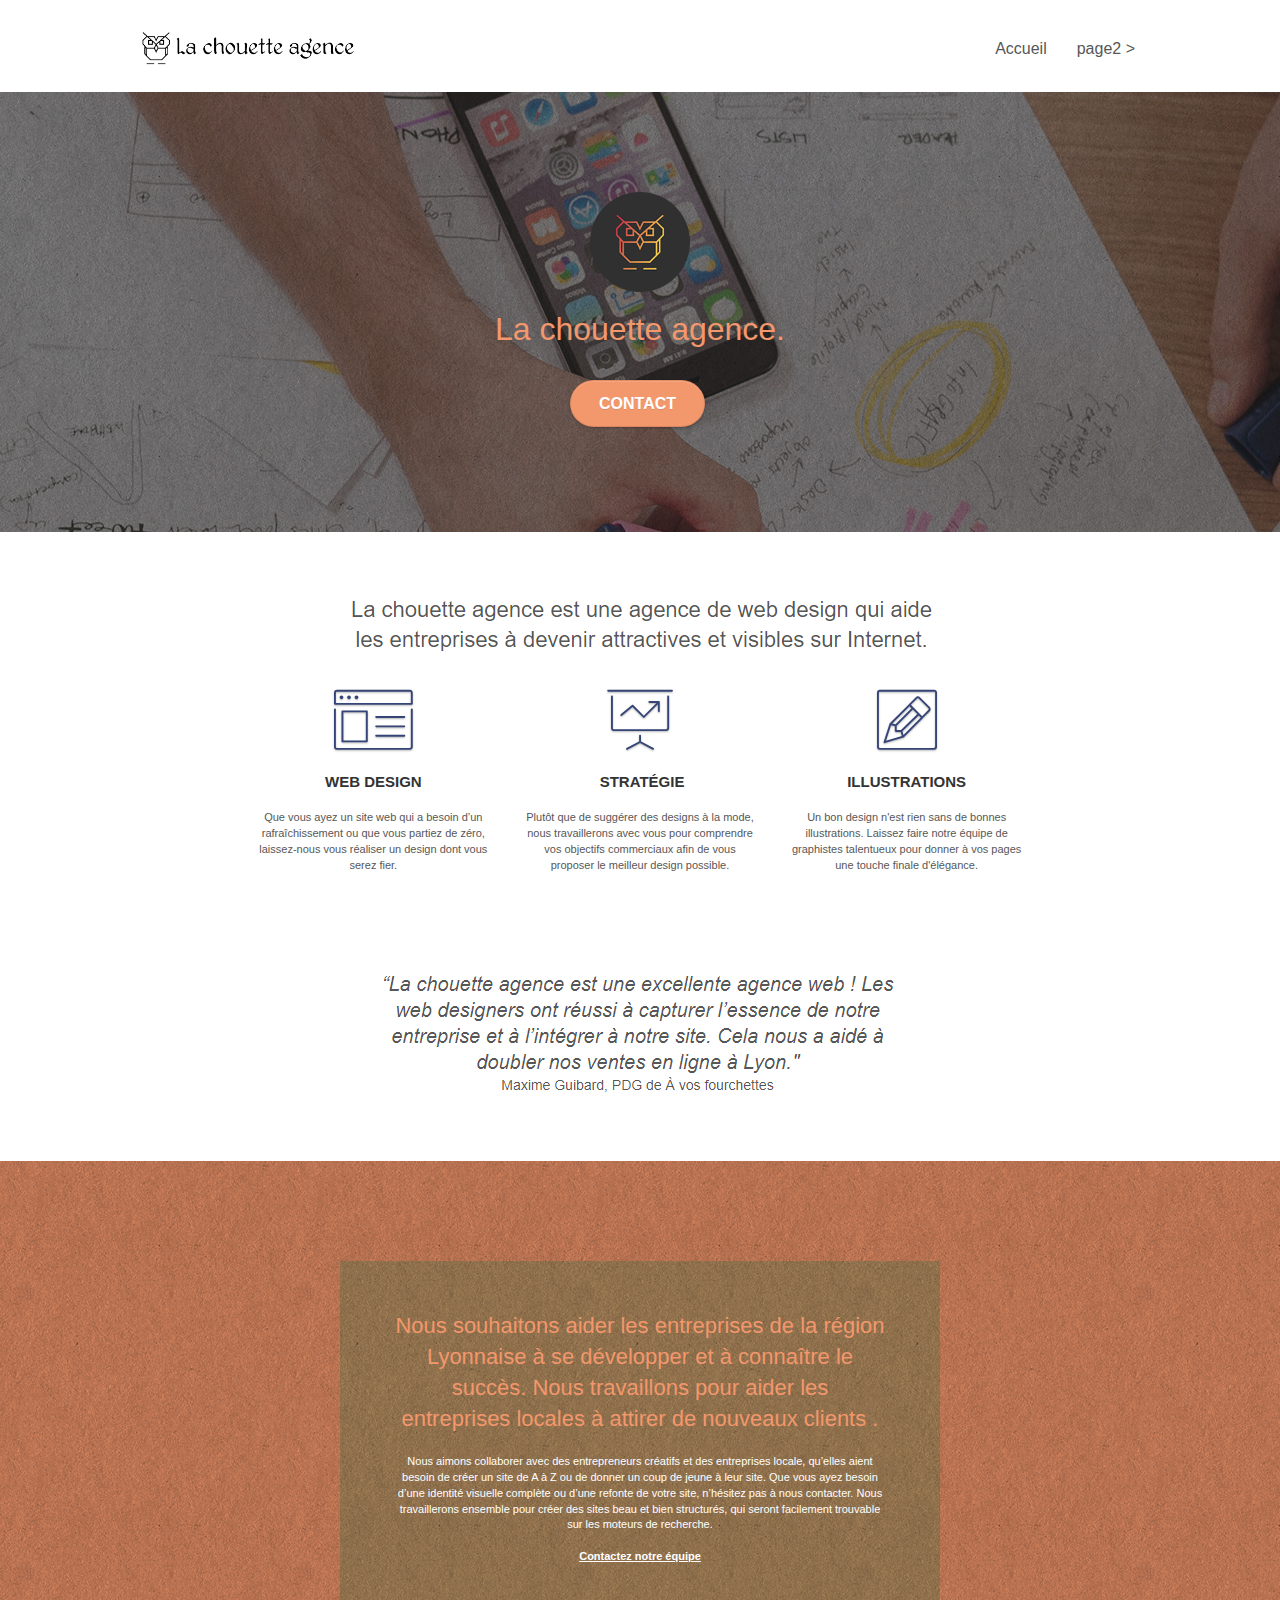
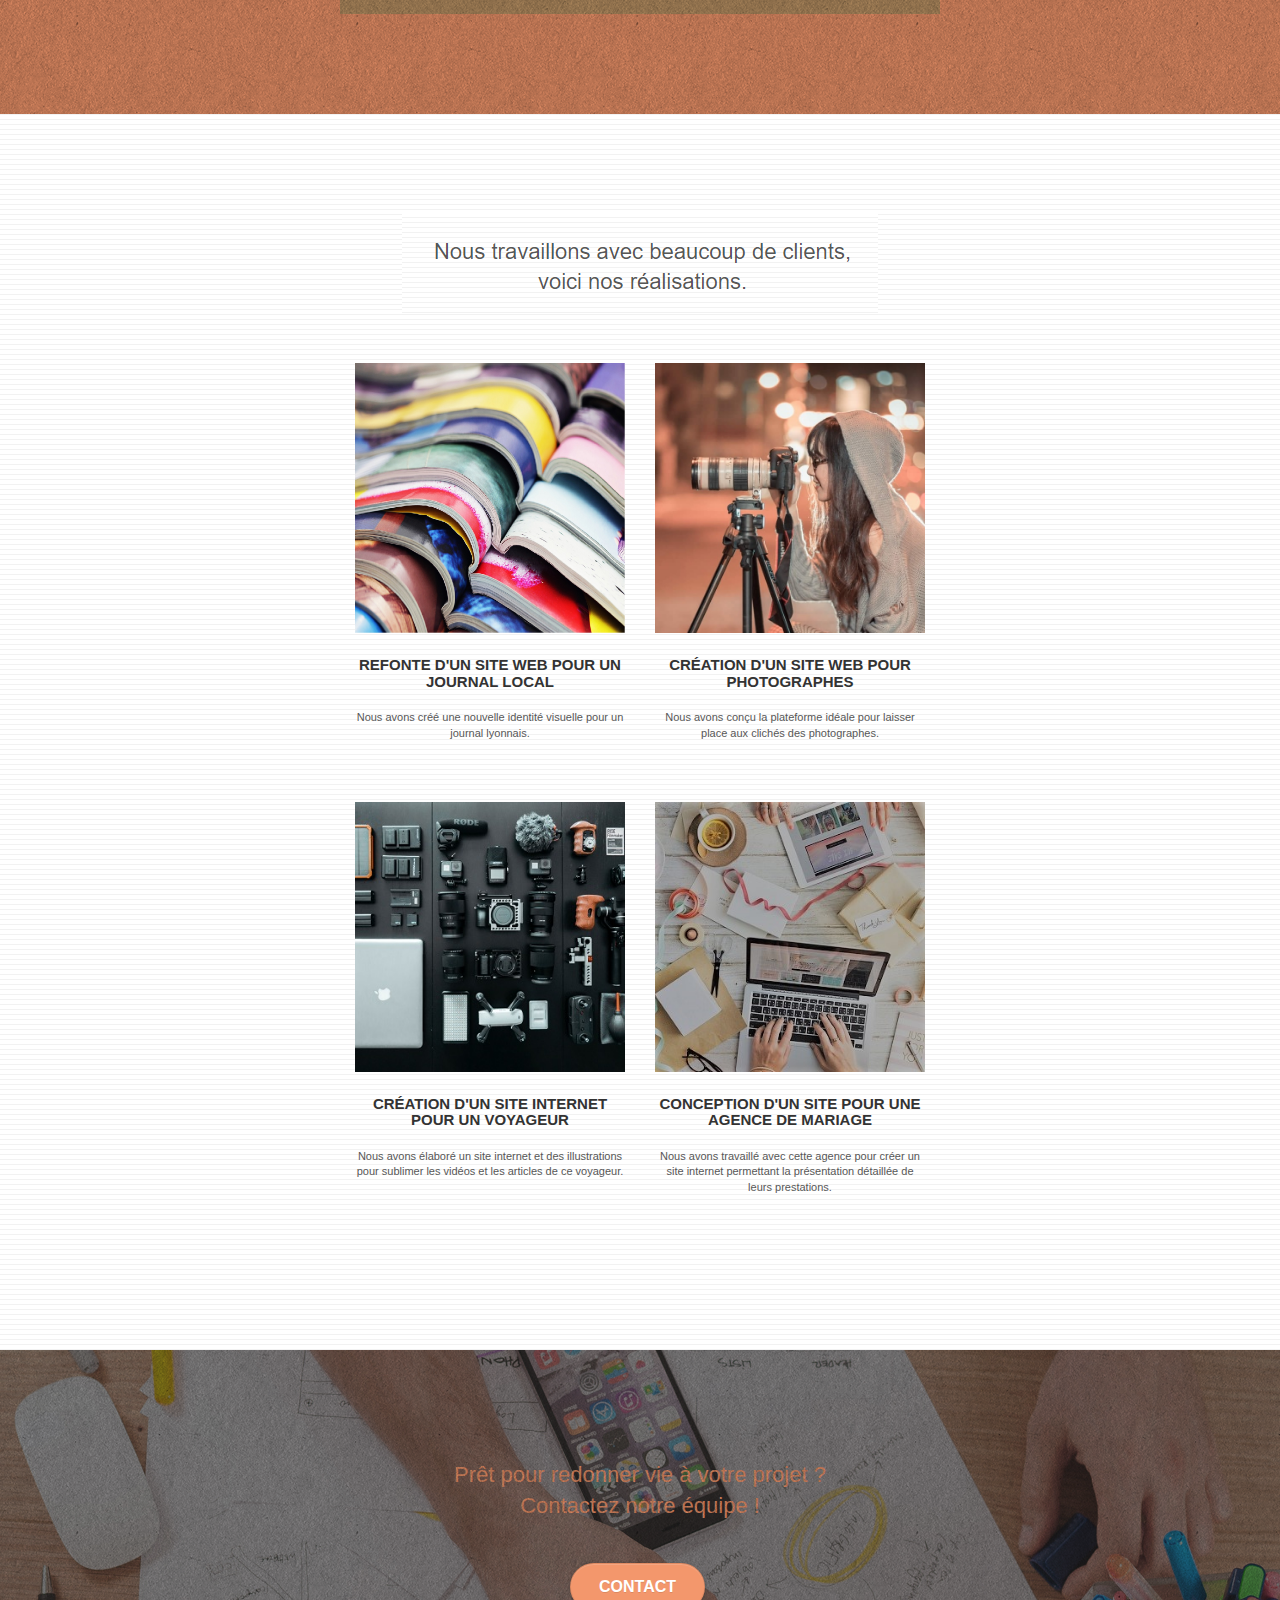
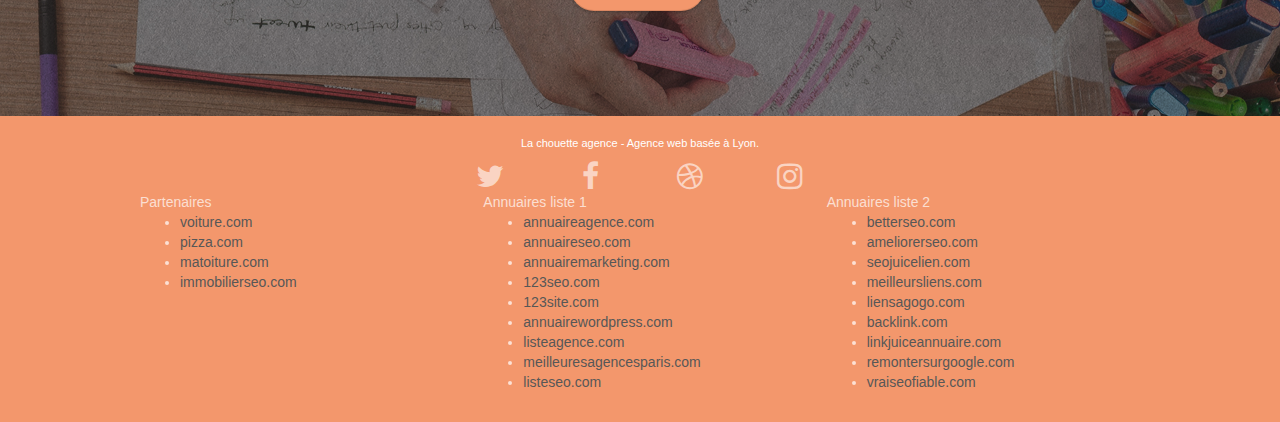
==== apres/index.html @ 7e01e01b "ajout de balises semantiques sur les 2 pages" ====
<!doctype html>
<html lang="Default">
<head>
    <meta charset="utf-8">
    <meta name="keywords" content="seo, google, site web, site internet, agence design paris, agence design, agence design,agence design,agence design,agence design,agence design,agence design,agence design,agence design">
    <meta name="description" content="La chouette agence est une entreprise de webdesign basé sur Lyon . Tel: 04 01 02 03 04">
    <meta name="viewport" content="width=device-width, initial-scale=1.0, viewport-fit=cover">
    <link rel="shortcut icon" type="image/png" href="favicon.jpg">
	<meta name="robots" content="index,follow">
    
	<link rel="stylesheet" type="text/css" href="./css/bootstrap.css">
	<link rel="stylesheet" type="text/css" href="style.css">
	<link rel="stylesheet" type="text/css" href="./css/font-awesome.css">
	<link rel="stylesheet" type="text/css" href="./css/et-line.css">
	
    
	<script src="./js/jquery-2.1.0.js"></script>
	<script src="./js/bootstrap.js"></script>
	<script src="./js/blocs.js"></script>
	<script src="./js/jquery.touchSwipe.js" defer></script>
	<script src="./js/gmaps.js"></script>

    <title>Développer avec la chouette agence de Lyon l’entreprise experte en webdesign</title>

    
<!-- Analytics -->
 
<!-- Analytics END -->
    
</head>
<body>
<!-- Principal conteneur -->
<div class="page-container">
    
<!-- Header -->
<header>
<div class="bloc bgc-white l-bloc " id="bloc-0">
	<div class="container bloc-sm">

		<nav class="navbar row">
			<div class="navbar-header">
				<a class="navbar-brand" href="index.html"><img src="img/la-chouette-agence.png" alt="paris web design logo agence web meilleure agence" height="40" /></a>
				<button id="nav-toggle" type="button" class="ui-navbar-toggle navbar-toggle" data-toggle="collapse" data-target=".navbar-1">
					<span class="sr-only">Toggle navigation</span><span class="icon-bar"></span><span class="icon-bar"></span><span class="icon-bar"></span>
				</button>
			</div>
			<div class="collapse navbar-collapse navbar-1 special-dropdown-nav">
				<ul class="site-navigation nav navbar-nav">
					<li>
						<a href="index.html">Accueil</a>
					</li>
					<li>
					</li>
					<li>
						<a href="page2.html">page2 &gt;</a>
					</li>
				</ul>
			</div>
		</nav>
	</div>
</div>
</header>
<!-- Header END -->

<!-- section - bloc-1-presentation -->
<section>
<div class="bloc bgc-dark-slate-blue bg-banniere d-bloc bg-t-edge bloc-bg-texture texture-paper b-parallax" id="bloc-1-hero">
	<div class="container bloc-lg">
		<div class="row tight-width-whitespace">
			<div class="col-sm-12">
				<img src="img/logo.png" class="center-block image-resize-mode" width="100" alt="La chouette agence, agence web paris, création logo paris" />
				<h1 class="text-center hero-bloc-text tc-white ">
					La chouette agence.
				</h1>
				<div class="text-center">
					<a href="page2.html" class="btn btn-lg btn-clean btn-rd cta-hero btn-atomic-tangerine" id="cta-hero">Contact</a>
				</div>
			</div>
		</div>
	</div>
</div>
</section>
<!-- section -bloc-1-presentation END -->

<!-- section - bloc-2-services -->
<section>
<div class="bloc bgc-white l-bloc" id="bloc-2-services">
	<div class="container bloc-md">
		<div class="row">
			<div class="col-sm-12 text-center">
				<img alt="agence web, agence web paris, web design paris, stratégie web" src="img/title.png" />
			</div>
		</div>
		<div class="row voffset-lg med-width-whitespace">
			<div class="col-sm-4">
				<div class="text-center">
					<span class="et-icon-browser sm-shadow icon-dark-slate-blue icons icon-lg"></span>
				</div>
				<h3 class="mg-md text-center">
					Web design
				</h3>
				<p class="text-center ">
					Que vous ayez un site web qui a besoin d&rsquo;un rafraîchissement ou que vous partiez de zéro, laissez-nous vous réaliser un design dont vous serez fier.
				</p>
			</div>
			<div class="col-sm-4">
				<div class="text-center">
					<span class="et-icon-presentation sm-shadow icon-dark-slate-blue icons icon-lg"></span>
				</div>
				<h3 class="mg-md text-center">
					&nbsp;Stratégie
				</h3>
				<p class="text-center ">
					Plutôt que de suggérer des designs à la mode, nous travaillerons avec vous pour comprendre vos objectifs commerciaux afin de vous proposer le meilleur design possible.<br>
				</p>
			</div>
			<div class="col-sm-4">
				<div class="text-center">
					<span class="et-icon-edit sm-shadow icon-dark-slate-blue icons icon-lg"></span>
				</div>
				<h3 class="mg-md text-center">
					Illustrations
				</h3>
				<p class="text-center ">
					Un bon design n'est rien sans de bonnes illustrations. Laissez faire notre équipe de graphistes talentueux pour donner à vos pages une touche finale d'élégance.
				</p>
			</div>
		</div>
		<div class="row voffset-lg voffset">
			<div class="col-xs-12 col-md-8 col-md-offset-2 text-center">
				<img alt="agence web, agence web paris, web design paris, stratégie web" src="img/citation.png" />

			</div>
		</div>
	</div>
</div>
</section>
<!-- section - bloc-2-services END -->

<!-- section - bloc-3-what-i-do -->
<section>
<div class="bloc tc-white bgc-atomic-tangerine bg-presentation d-bloc bloc-bg-texture texture-paper b-parallax" id="bloc-3-what-i-do">
	<div class="container bloc-lg">
		<div class="row tight-width-whitespace black-background">
			<div class="col-sm-12">
				<h2 class="mg-md text-center tc-white">
					Nous souhaitons aider les entreprises de la région Lyonnaise à se développer et à connaître le succès. Nous travaillons pour aider les entreprises locales à attirer de nouveaux clients .<br>
				</h2>
				<p class="text-center white">
					Nous aimons collaborer avec des entrepreneurs créatifs et des entreprises locale, qu’elles aient besoin de créer un site de A à Z ou de donner un coup de jeune à leur site. Que vous ayez besoin d’une identité visuelle complète ou d’une refonte de votre site, n’hésitez pas à nous contacter. Nous travaillerons ensemble pour créer des sites beau et bien structurés, qui seront facilement trouvable sur les moteurs de recherche. <br><br><a class="ltc-white bold-link" href="page2.html">Contactez notre équipe</a><br>
				</p>
			</div>
		</div>
	</div>
</div>
</section>
<!-- section - bloc-3-what-i-do END -->

<!-- section -bloc-4-portfolio -->
<section>
<div class="bloc bgc-white bg-lines-h2-bg bg-repeat l-bloc" id="bloc-4-portfolio">
	<div class="container bloc-lg">
		<div class="row">
			<div class="col-sm-12 text-center">
				<img alt="agence web, agence web paris, web design paris, stratégie web" src="img/title2.png" />
			</div>
		</div>
		<div class="row tight-width-whitespace portfolio-row">
			<div class="col-sm-6">
				<a href="#" data-lightbox="img/1.jpg" data-gallery-id="gallery-1" data-caption="Refonte d'un site web pour un journal local" data-frame="snapshot-lb"><img src="img/1.jpg" alt="paris web design logo agence web meilleure agence et refonte site web journal" class="img-responsive portfolio-thumb" /></a>
				<h3 class="mg-md text-center">
					Refonte d'un site web pour un journal local
				</h3>
				<p class="text-center">
					Nous avons créé une nouvelle identité visuelle pour un journal lyonnais.
				</p>
			</div>
			<div class="col-sm-6">
				<a href="#" data-lightbox="img/2.jpg" data-gallery-id="gallery-1" data-caption="Création d'un site web pour photographes" data-frame="snapshot-lb"><img src="img/2.jpg" class="img-responsive portfolio-thumb" alt="paris web design logo agence web meilleure agence, Création d'un site web pour photographes" /></a>
				<h3 class="mg-md text-center">
					Création d'un site web pour photographes
				</h3>
				<p class="text-center">
					Nous avons conçu la plateforme idéale pour laisser place aux clichés des photographes.
				</p>
			</div>
		</div>
		<div class="row tight-width-whitespace portfolio-row">
			<div class="col-sm-6">
				<a href="#" data-lightbox="img/3.bmp" data-gallery-id="gallery-1" data-caption="Création d'un site internet pour un voyageur" data-frame="snapshot-lb"><img src="img/3.bmp" class="img-responsive portfolio-thumb" alt="paris web design logo agence web meilleure agence, Création d'un site web pour voyageur"/></a>
				<h3 class="mg-md text-center">
					Création d'un site internet pour un voyageur
				</h3>
				<p class="text-center">
					Nous avons élaboré un site internet et des illustrations pour sublimer les vidéos et les articles de ce voyageur.
				</p>
			</div>
			<div class="col-sm-6">
				<a href="#" data-lightbox="img/4.bmp" data-gallery-id="gallery-1" data-caption="Conception d'un site pour une agence de mariage" data-frame="snapshot-lb"><img src="img/4.bmp" class="img-responsive portfolio-thumb" alt="paris web design logo agence web meilleure agence, Création d'un site web pour agence de mariage" /></a>
				<h3 class="mg-md text-center">
					Conception d'un site pour une agence de mariage
				</h3>
				<p class="text-center">
					Nous avons travaillé avec cette agence pour créer un site internet permettant la présentation détaillée de leurs prestations.
				</p>
			</div>
		</div>
	</div>
</div>
</section>
<!-- section - bloc-4-portfolio END -->

<!-- section - bloc-5-cta -->
<section>
<div class="bloc bgc-dark-slate-blue bg-banniere d-bloc bloc-bg-texture texture-paper" id="bloc-5-cta">
	<div class="container bloc-lg">
		<div class="row">
			<h2 class="mg-md text-center tc-white">
				Prêt pour redonner vie à votre projet ?<br>Contactez notre équipe !
			</h2>
			<div class="col-sm-12 text-center">
				<a href="page2.html" class="btn btn-atomic-tangerine btn-clean btn-rd btn-lg cta-hero">Contact</a>
			</div>
		</div>
	</div>
</div>
</section>
<!-- section - bloc-5-cta END -->

<!-- Footer - bloc-8 -->
<footer>
<div class="bloc bgc-atomic-tangerine d-bloc" id="bloc-8">
	<div class="container bloc-sm">
		<div class="row">
			<div class="col-sm-12">
				<p class="text-center white">
					La chouette agence - Agence web basée à Lyon.<br>
				</p>
				<div class="row row-no-gutters social">
					<div class="col-sm-3">
						<div class="text-center">
							<a class="social" href="index.html"><span class="fa fa-twitter icon-md"></span></a>
						</div>
					</div>
					<div class="col-sm-3">
						<div class="text-center">
							<a class="social" href="index.html"><span class="fa fa-facebook icon-md"></span></a>
						</div>
					</div>
					<div class="col-sm-3">
						<div class="text-center">
							<a class="social" href="index.html"><span class="fa fa-dribbble icon-md"></span></a>
						</div>
					</div>
					<div class="col-sm-3">
						<div class="text-center">
							<a class="social" href="index.html"><span class="fa fa-instagram icon-md"></span></a>
						</div>
					</div>
				</div>
				<div class="row">
					<div class="col-sm-4">
						Partenaires
							<ul>
								<li><a href="voiture.com">voiture.com</a></li>
								<li><a href="pizza.com">pizza.com</a></li>
								<li><a href="matoiture.com">matoiture.com</a></li>
								<li><a href="immobilierseo.com">immobilierseo.com</a></li>
							</ul>		
					</div>
					<div class="col-sm-4">
						Annuaires liste 1
						<ul>
							<li><a href="annuaireagence.com">annuaireagence.com</a></li>
							<li><a href="annuaireseo.com">annuaireseo.com</a></li>
							<li><a href="annuairemarketing.com">annuairemarketing.com</a></li>
							<li><a href="123seoture.com">123seo.com</a></li>
							<li><a href="123site.com">123site.com</a></li>
							<li><a href="annuairewordpress.com">annuairewordpress.com</a></li>
							<li><a href="listeagence.com">listeagence.com</a></li>
							<li><a href="meilleuresagencesparis.com">meilleuresagencesparis.com</a></li>
							<li><a href="listeseo.com">listeseo.com</a></li>
						</ul>
					</div>
					<div class="col-sm-4">
						Annuaires liste 2
						<ul>
							<li><a href="betterseo.com">betterseo.com</a></li>
							<li><a href="ameliorerseo.com">ameliorerseo.com</a></li>
							<li><a href="seojuicelien.com">seojuicelien.com</a></li>
							<li><a href="meilleursliens.com">meilleursliens.com</a></li>
							<li><a href="liensagogo.com">liensagogo.com</a></li>
							<li><a href="backlink.com">backlink.com</a></li>
							<li><a href="linkjuiceannuaire.com">linkjuiceannuaire.com</a></li>
							<li><a href="remontersurgoogle.com">remontersurgoogle.com</a></li>
							<li><a href="vraiseofiable.com">vraiseofiable.com</a></li>
						</ul>
					</div>
				</div>
			</div>
		</div>
	</div>
</div>
</footer>
<!-- Footer - bloc-8 END -->

</div>
<!-- Principal conteneur END -->
    

</body>
</html>
---- apres/style.css ----
body {
    margin: 0;
    padding: 0;
    background: #FFF;
    overflow-x: hidden;
    -webkit-font-smoothing: antialiased;
    -moz-osx-font-smoothing: grayscale;
}

a,
button {
    transition: all .3s ease-in-out;
    outline: none!important;
}

a:hover {
    text-decoration: none;
    cursor: pointer;
}

#page-loading-blocs-notifaction {
    position: fixed;
    top: 0;
    bottom: 0;
    width: 100%;
    z-index: 100000;
    background: #FFFFFF url("img/pageload-spinner.gif") no-repeat center center;
}

.bloc {
    width: 100%;
    clear: both;
    background: 50% 50% no-repeat;
    padding: 0 50px;
    -webkit-background-size: cover;
    -moz-background-size: cover;
    -o-background-size: cover;
    background-size: cover;
    position: relative;
}

.bloc .container {
    padding-left: 0;
    padding-right: 0;
}

.bloc-lg {
    padding: 100px 50px;
}

.bloc-md {
    padding: 50px;
}

.bloc-sm {
    padding: 20px 50px;
}

.bg-center,
.bg-l-edge,
.bg-r-edge,
.bg-t-edge,
.bg-b-edge,
.bg-tl-edge,
.bg-bl-edge,
.bg-tr-edge,
.bg-br-edge,
.bg-repeat {
    -webkit-background-size: auto!important;
    -moz-background-size: auto!important;
    -o-background-size: auto!important;
    background-size: auto!important;
}

.bg-repeat {
    background: repeat;
}

.bg-t-edge {
    background: top no-repeat;
}

.bloc-bg-texture::before {
    content: "";
    background-size: 2px 2px;
    position: absolute;
    top: 0;
    bottom: 0;
    left: 0;
    right: 0;
}

.texture-paper::before {
    background: url("img/texture-paper.png");
    background-size: 280px 280px;
}

.b-parallax {
    background-attachment: fixed;
}

.d-bloc {
    color: rgba(255, 255, 255, .7);
}

.d-bloc button:hover {
    color: rgba(255, 255, 255, .9);
}

.d-bloc .icon-round,
.d-bloc .icon-square,
.d-bloc .icon-rounded,
.d-bloc .icon-semi-rounded-a,
.d-bloc .icon-semi-rounded-b {
    border-color: rgba(255, 255, 255, .9);
}

.d-bloc .divider-h span {
    border-color: rgba(255, 255, 255, .2);
}

.d-bloc .a-btn,
.d-bloc .navbar a,
.d-bloc .navbar-brand,
.d-bloc a .icon-sm,
.d-bloc a .icon-md,
.d-bloc a .icon-lg,
.d-bloc a .icon-xl,
.d-bloc h1 a,
.d-bloc h2 a,
.d-bloc h3 a,
.d-bloc h4 a,
.d-bloc h5 a,
.d-bloc h6 a,
.d-bloc p a {
    color: rgba(255, 255, 255, .6);
}

.d-bloc .a-btn:hover,
.d-bloc .navbar a:hover,
.d-bloc .navbar-brand:hover,
.d-bloc a:hover .icon-sm,
.d-bloc a:hover .icon-md,
.d-bloc a:hover .icon-lg,
.d-bloc a:hover .icon-xl,
.d-bloc h1 a:hover,
.d-bloc h2 a:hover,
.d-bloc h3 a:hover,
.d-bloc h4 a:hover,
.d-bloc h5 a:hover,
.d-bloc h6 a:hover,
.d-bloc p a:hover {
    color: rgba(255, 255, 255, 1);
}

.d-bloc .navbar-toggle .icon-bar {
    background: rgba(255, 255, 255, 1);
}

.d-bloc .btn-wire,
.d-bloc .btn-wire:hover {
    color: rgba(255, 255, 255, 1);
    border-color: rgba(255, 255, 255, 1);
}

.d-bloc .panel {
    color: rgba(0, 0, 0, .5);
}

.d-bloc .panel button:hover {
    color: rgba(0, 0, 0, .7);
}

.d-bloc .panel icon {
    border-color: rgba(0, 0, 0, .7);
}

.d-bloc .panel .divider-h span {
    border-color: rgba(0, 0, 0, .1);
}

.d-bloc .panel .a-btn {
    color: rgba(0, 0, 0, .6);
}

.d-bloc .panel .a-btn:hover {
    color: rgba(0, 0, 0, 1);
}

.d-bloc .panel .btn-wire,
.d-bloc .panel .btn-wire:hover {
    color: rgba(0, 0, 0, .7);
    border-color: rgba(0, 0, 0, .3);
}

.d-bloc .panel,
.l-bloc {
    color: rgba(0, 0, 0, .5);
}

.d-bloc .panel button:hover,
.l-bloc button:hover {
    color: rgba(0, 0, 0, .7);
}

.l-bloc .icon-round,
.l-bloc .icon-square,
.l-bloc .icon-rounded,
.l-bloc .icon-semi-rounded-a,
.l-bloc .icon-semi-rounded-b {
    border-color: rgba(0, 0, 0, .7);
}

.d-bloc .panel .divider-h span,
.l-bloc .divider-h span {
    border-color: rgba(0, 0, 0, .1);
}

.d-bloc .panel .a-btn,
.l-bloc .a-btn,
.l-bloc .navbar a,
.l-bloc .navbar-brand,
.l-bloc a .icon-sm,
.l-bloc a .icon-md,
.l-bloc a .icon-lg,
.l-bloc a .icon-xl,
.l-bloc h1 a,
.l-bloc h2 a,
.l-bloc h3 a,
.l-bloc h4 a,
.l-bloc h5 a,
.l-bloc h6 a,
.l-bloc p a {
    color: rgba(0, 0, 0, .6);
}

.d-bloc .panel .a-btn:hover,
.l-bloc .a-btn:hover,
.l-bloc .navbar a:hover,
.l-bloc .navbar-brand:hover,
.l-bloc a:hover .icon-sm,
.l-bloc a:hover .icon-md,
.l-bloc a:hover .icon-lg,
.l-bloc a:hover .icon-xl,
.l-bloc h1 a:hover,
.l-bloc h2 a:hover,
.l-bloc h3 a:hover,
.l-bloc h4 a:hover,
.l-bloc h5 a:hover,
.l-bloc h6 a:hover,
.l-bloc p a:hover {
    color: rgba(0, 0, 0, 1);
}

.l-bloc .navbar-toggle .icon-bar {
    color: rgba(0, 0, 0, .6);
}

.d-bloc .panel .btn-wire,
.d-bloc .panel .btn-wire:hover,
.l-bloc .btn-wire,
.l-bloc .btn-wire:hover {
    color: rgba(0, 0, 0, .7);
    border-color: rgba(0, 0, 0, .3);
}

.voffset {
    margin-top: 30px;
}

.voffset-lg {
    margin-top: 80px;
}

.row-no-gutters {
    margin-right: 0;
    margin-left: 0;
}

.row.row-no-gutters > [class^="col-"],
.row.row-no-gutters > [class*=" col-"] {
    padding-right: 0;
    padding-left: 0;
}

#bloc-1-hero h1 {
    font-size: 32px;
}

.navbar {
    margin-bottom: 0;
    z-index: 1;
}

.navbar-brand {
    height: auto;
    padding: 3px 15px;
    font-size: 25px;
    font-weight: normal;
    font-weight: 600;
    line-height: 44px;
}

.navbar-brand img {
    max-height: 200px;
    margin: 0 5px 0 0;
    display: inline;
}

.navbar-brand img[src$=svg] {
    min-width: 100px;
}

.nav-center .navbar-brand img {
    margin: 0;
}

.navbar .nav {
    padding-top: 2px;
    margin-right: -16px;
    float: right;
    z-index: 1;
}

.nav > li {
    float: left;
    margin-top: 4px;
    font-size: 16px;
}

.navbar-nav .open .dropdown-menu > li > a {
    text-align: inherit;
}

.nav > li a:hover,
.nav > li a:focus {
    background: transparent;
}

.navbar-toggle {
    margin: 10px 10px 0 0;
    border: 0px;
}

.navbar-toggle:hover {
    background: transparent!important;
}

.navbar-toggle .icon-bar {
    background-color: rgba(0, 0, 0, .5);
    width: 26px;
}

.nav-invert .navbar .nav {
    float: left;
}

.nav-invert .navbar-header,
.nav-invert .navbar-brand {
    float: right;
    position: relative;
    z-index: 2;
}

@media (min-width: 768px) {
    .site-navigation {
        position: absolute;
        top: 50%;
        right: 20px;
        transform: translate(0, -50%);
        -webkit-transform: translateY(-50%);
    }
    .nav > li .dropdown-menu a,
    .nav > li .dropdown-menu a:hover {
        color: #484848;
    }
    .nav-invert .site-navigation {
        left: 0;
        right: 0;
    }
    .nav-center {
        text-align: center;
    }
    .nav-center .navbar-header {
        width: 100%;
    }
    .nav-center .navbar-header,
    .nav-center .navbar-brand,
    .nav-center .nav > li {
        float: none;
        display: inline-block;
    }
    .nav-center .site-navigation {
        position: relative;
        width: 100%;
        right: 0;
        margin-right: 0px;
        margin-top: 20px;
    }
    .nav-center.mini-nav .navbar-toggle {
        float: none;
        margin: 10px auto 0;
    }
}

.nav > li > .dropdown a {
    background: none!important;
    display: block;
    padding: 14px 15px;
}

nav .caret {
    margin: 0 5px;
}

.dropdown-menu .dropdown-menu {
    top: -8px;
    left: 100%;
}

.dropdown-menu .dropmenu-flow-right {
    top: 100%;
    left: 0;
    margin-left: -1px;
    border-top-left-radius: 0;
    border-top-right-radius: 0;
}

.dropdown-menu .dropdown span {
    border: 4px solid black;
    border-top-color: transparent;
    border-right-color: transparent;
    border-bottom-color: transparent;
    margin: 6px -5px 0 0!important;
    float: right;
}

.mg-md {
    margin-top: 10px;
    margin-bottom: 20px;
}

.mg-lg {
    margin-top: 10px;
    margin-bottom: 40px;
}

.btn {
    margin: 0 5px 5px 0;
}

.btn.pull-right {
    margin: 0 0 5px 5px;
}

.btn-d,
.btn-d:hover,
.btn-d:focus {
    color: #FFF;
    background: rgba(0, 0, 0, .3);
}

button {
    outline: none!important;
}

.btn-rd {
    border-radius: 40px;
}

.btn-clean {
    border: 1px solid rgba(0, 0, 0, .08);
    border-bottom-color: rgba(0, 0, 0, .1);
    text-shadow: 0 1px 0 rgba(0, 0, 1, .1);
    box-shadow: 0 1px 3px rgba(0, 0, 1, .25), inset 0 1px 0 0 rgba(255, 255, 255, .15);
}

.icon-md {
    font-size: 30px!important;
}

.icon-lg {
    font-size: 60px!important;
}

.sm-shadow {
    text-shadow: 0 1px 2px rgba(0, 0, 0, .3);
}

.panel-sq,
.panel-sq .panel-heading,
.panel-sq .panel-footer {
    border-radius: 0;
}

.panel-rd {
    border-radius: 30px;
}

.panel-rd .panel-heading {
    border-radius: 29px 29px 0 0;
}

.panel-rd .panel-footer {
    border-radius: 0 0 29px 29px;
}

.form-control {
    border-color: rgba(0, 0, 0, .1);
    box-shadow: none;
}

.scrollToTop {
    width: 40px;
    height: 40px;
    position: fixed;
    bottom: 20px;
    right: 20px;
    opacity: 0;
    z-index: 500;
    transition: all .3s ease-in-out;
}

.scrollToTop span {
    margin-top: 6px;
}

.showScrollTop {
    font-size: 14px;
    opacity: 1;
}

a[data-lightbox] {
    position: relative;
    display: block;
    text-align: center;
}

a[data-lightbox]:hover::before {
    content: "+";
    font-family: "HelveticaNeue-Light", "Helvetica Neue Light", "Helvetica Neue", Helvetica, Arial;
    font-size: 32px;
    width: 50px;
    height: 50px;
    margin-left: -25px;
    border-radius: 50%;
    background: rgba(0, 0, 0, .6);
    color: #FFF;
    font-weight: 100;
    z-index: 1;
    position: absolute;
    top: 50%;
    transform: translateY(-50%);
    -webkit-transform: translateY(-50%);
}

a[data-lightbox]:hover img {
    opacity: 0.6;
    -webkit-animation-fill-mode: none;
    animation-fill-mode: none;
}

#lightbox-modal {
    display: flex;
    align-items: center;
}

#lightbox-modal .modal-dialog {
    width: 90%;
    max-width: 900px;
    margin: 0 auto 0;
}

#lightbox-modal .modal-dialog img {
    max-height: 90vh;
    margin: 0 auto;
}

.lightbox-caption {
    padding: 20px;
    color: #FFF;
    background: rgba(0, 0, 0, .5);
    position: absolute;
    left: 15px;
    right: 15px;
    bottom: 5px;
}

.close-lightbox {
    color: #FFF;
    font-size: 30px;
    position: absolute;
    top: 20px;
    right: 20px;
    z-index: 20;
    background: rgba(0, 0, 0, .5);
    border: none;
    line-height: 30px;
    padding: 0 9px 5px;
    opacity: 0.3;
}

.close-lightbox:hover,
.next-lightbox:hover,
.prev-lightbox:hover {
    opacity: 1.0;
    color: #FFF;
}

.next-lightbox,
.prev-lightbox {
    font-size: 20px;
    color: rgba(255, 255, 255, .9);
    background: rgba(0, 0, 0, .5);
    transition: all .2s ease-in-out;
    position: absolute;
    top: 45%;
    z-index: 1;
    opacity: 0.4;
}

.next-lightbox {
    padding: 6px 8px 1px 13px;
    right: 25px;
}

.prev-lightbox {
    padding: 6px 13px 1px 10px;
    left: 25px;
}

.snapshot-lb .modal-body {
    padding-bottom: 45px;
}

.snapshot-lb .lightbox-caption {
    padding: 0;
    color: rgba(0, 0, 0, .5);
    background: none;
}

h1,
h2,
h3,
h4,
h5,
h6,
p,
label,
.btn,
a {
    font-family: "helvetica";
    font-weight: 400;
    color: #575757!important;
}

.container {
    max-width: 1000px;
}

.hero-bloc-text {
    font-size: 38px;
}

.hero-bloc-text-sub {
    font-size: 36px;
}

.statement-bloc-text {
    line-height: 26px;
    font-style: italic;
    font-size: 20px;
    text-align: center;
    font-weight: lighter;
    max-width: 520px;
    margin: auto auto auto auto;
}

p {
    font-size: 11px;
}

.tight-width-whitespace {
    max-width: 600px;
    margin: auto auto auto auto;
}

.h1 {
    font-size: 20px;
    font-family: "Open Sans";
}

.cta-hero {
    margin-top: 22px;
    color: #FFFFFF!important;
    text-transform: uppercase;
    padding: 12px 28px 12px 28px;
    font-size: 16px;
    font-weight: 700;
}

.social {
    max-width: 400px;
    margin: auto auto auto auto;
}

h2 {
    font-size: 22px;
    line-height: 1.4em;
}

h3 {
    font-size: 15px;
    text-transform: uppercase;
    font-weight: 700;
    color: #333333!important;
}

.med-width-whitespace {
    max-width: 800px;
    margin: auto auto auto auto;
    box-shadow: 0px 0px 0px #000000;
}

h1 {
    color: #333333!important;
}

h4 {
    color: #333333!important;
}

.icons {
    margin-bottom: 14px;
    margin-top: 24px;
}

.white {
    color: #FFFFFF!important;
}

.portfolio-thumb {
    margin-bottom: 24px;
}

.portfolio-row {
    margin-bottom: 44px;
    margin-top: 50px;
}

.avatar {
    box-shadow: 0px 4px 9px rgba(0, 0, 0, 0.3);
}

.black-background {
    background-color: rgba(165, 147, 99, 0.7);
    padding: 40px 40px 40px 40px;
}

.bold-link {
    font-weight: 900;
    text-decoration: underline!important;
}

.bgc-white {
    background-color: #FFFFFF;
}

.bgc-dark-slate-blue {
    background-color: #364577;
}

.bgc-atomic-tangerine {
    background-color: #F3976C;
}

.tc-white {
    color: #F3976C!important;
}

.btn-atomic-tangerine {
    background: #F3976C;
    color: #FFFFFF!important;
}

.btn-atomic-tangerine:hover {
    background: #c27956!important;
    color: #FFFFFF!important;
}

.ltc-white {
    color: #FFFFFF!important;
}

.ltc-white:hover {
    color: #cccccc!important;
}

.ltc-atomic-tangerine {
    color: #F3976C!important;
}

.ltc-atomic-tangerine:hover {
    color: #c27956!important;
}

.icon-dark-slate-blue {
    color: #364577!important;
    border-color: #364577!important;
}

.bg-dots-bg {
    background-image: url("img/dots-bg.png");
}

.bg-lines-h2-bg {
    background-image: url("img/lines-h2-bg.png");
}

.bg-banniere {
    background-image: url("img/la-chouette-agence-banniere.jpg");
}

.bg-presentation {
    background-image: url("img/image-de-presentation.bmp");
}

@media (max-width: 1024px) {
    .bloc {
        padding-left: 20px;
        padding-right: 20px;
    }
    .bloc.full-width-bloc,
    .bloc-tile-2.full-width-bloc .container,
    .bloc-tile-3.full-width-bloc .container,
    .bloc-tile-4.full-width-bloc .container {
        padding-left: 0;
        padding-right: 0;
    }
}

@media (max-width: 992px) and (min-width: 768px) {
    .navbar .nav {
        max-width: 80%
    }
    .nav-center.navbar .nav {
        max-width: 100%
    }
}

@media only screen and (min-device-width: 768px) and (max-device-width: 1024px) and (orientation: landscape) {
    .b-parallax {
        background-attachment: scroll;
    }
}

@media only screen and (min-device-width: 1024px) and (max-device-width: 1366px) and (-webkit-min-device-pixel-ratio: 1.5) {
    .b-parallax {
        background-attachment: scroll;
    }
}

@media (max-width: 991px) {
    .container {
        width: 100%;
    }
    .b-parallax {
        background-attachment: scroll;
    }
    .page-container,
    #hero-bloc {
        overflow-x: hidden;
        position: relative;
    }
    .bloc {
        padding-left: constant(safe-area-inset-left);
        padding-right: constant(safe-area-inset-right);
    }
    .bloc-group,
    .bloc-group .bloc {
        display: block;
        width: 100%;
    }
    .bloc-fill-screen .fill-bloc-top-edge,
    .bloc-fill-screen .fill-bloc-bottom-edge {
        padding: 0 20px;
        padding-left: constant(safe-area-inset-left);
        padding-right: constant(safe-area-inset-right);
    }
}

@media (max-width: 767px) {
    .page-container {
        overflow-x: hidden;
        position: relative;
    }
    h1,
    h2,
    h3,
    h4,
    h5,
    h6,
    p,
    #disqus_thread {
        padding-left: 10px!important;
        padding-right: 10px!important;
    }
    .b-parallax {
        background-attachment: scroll;
    }
    .navbar .nav {
        padding-top: 0;
        border-top: 1px solid rgba(0, 0, 0, .2);
        float: none!important;
    }
    .navbar.row {
        margin-left: 0;
        margin-right: 0;
    }
    .site-navigation {
        position: inherit;
        transform: none;
        -webkit-transform: none;
        -ms-transform: none;
    }
    .nav > li {
        margin-top: 0;
        border-bottom: 1px solid rgba(0, 0, 0, .1);
        background: rgba(0, 0, 0, .05);
        text-align: left;
        padding-left: 15px;
        width: 100%;
    }
    .nav > li:hover {
        background: rgba(0, 0, 0, .08);
    }
    .dropdown .dropdown a .caret {
        float: none;
        margin: 5px 0 0 10px!important;
        border: 4px solid black;
        border-bottom-color: transparent;
        border-right-color: transparent;
        border-left-color: transparent;
    }
    #hero-bloc .navbar .nav {
        background: rgba(0, 0, 0, .8);
    }
    #hero-bloc .navbar .nav a {
        color: rgba(255, 255, 255, .6);
    }
    .hero {
        padding: 50px 0;
    }
    .hero-nav {
        left: -1px;
        right: -1px;
    }
    .navbar-collapse {
        padding: 0;
        overflow-x: hidden;
        -webkit-box-shadow: none;
        box-shadow: none;
    }
    .navbar-brand img {
        max-height: 40px;
        width: auto;
    }
    .nav-invert .navbar-header {
        float: none;
        width: 100%;
    }
    .nav-invert .navbar-toggle {
        float: left;
        margin-left: 10px;
    }
    .bloc {
        padding-left: 0;
        padding-right: 0;
    }
    .bloc-xxl,
    .bloc-xl,
    .bloc-lg {
        padding: 40px 0;
    }
    .bloc-sm,
    .bloc-md {
        padding-left: 0;
        padding-right: 0;
    }
    .bloc-tile-2 .container,
    .bloc-tile-3 .container,
    .bloc-tile-4 .container,
    .bloc-fill-screen .fill-bloc-top-edge,
    .bloc-fill-screen .fill-bloc-bottom-edge {
        padding-left: 0;
        padding-right: 0;
    }
    .a-block {
        padding: 0 10px;
    }
    .btn-dwn {
        display: none;
    }
    .voffset {
        margin-top: 5px;
    }
    .voffset-md {
        margin-top: 20px;
    }
    .voffset-lg {
        margin-top: 30px;
    }
    form {
        padding: 5px;
    }
    .close-lightbox {
        display: inline-block;
    }
    .blocsapp-device-iphone5 {
        background-size: 216px 425px;
        padding-top: 60px;
        width: 216px;
        height: 425px;
    }
    .blocsapp-device-iphone5 img {
        width: 180px;
        height: 320px;
    }
}

@media (max-width: 400px) {
    .bloc {
        padding-left: 0;
        padding-right: 0;
    }
}

@media (max-width: 767px) {
    .bloc-mob-center-text {
        text-align: center;
    }
}
---- apres/css/et-line.css ----
@font-face {
    font-family: et-line;
    src: url(../fonts/et-line.eot);
    src: url(../fonts/et-line.eot?#iefix) format('embedded-opentype'), url(../fonts/et-line.woff) format('woff'), url(../fonts/et-line.ttf) format('truetype'), url(../fonts/et-line.svg#et-line) format('svg');
    font-weight: 400;
    font-style: normal
}

.et-icon-adjustments,
.et-icon-alarmclock,
.et-icon-anchor,
.et-icon-aperture,
.et-icon-attachment,
.et-icon-bargraph,
.et-icon-basket,
.et-icon-beaker,
.et-icon-bike,
.et-icon-book-open,
.et-icon-briefcase,
.et-icon-browser,
.et-icon-calendar,
.et-icon-camera,
.et-icon-caution,
.et-icon-chat,
.et-icon-circle-compass,
.et-icon-clipboard,
.et-icon-clock,
.et-icon-cloud,
.et-icon-compass,
.et-icon-desktop,
.et-icon-dial,
.et-icon-document,
.et-icon-documents,
.et-icon-download,
.et-icon-dribbble,
.et-icon-edit,
.et-icon-envelope,
.et-icon-expand,
.et-icon-facebook,
.et-icon-flag,
.et-icon-focus,
.et-icon-gears,
.et-icon-genius,
.et-icon-gift,
.et-icon-global,
.et-icon-globe,
.et-icon-googleplus,
.et-icon-grid,
.et-icon-happy,
.et-icon-hazardous,
.et-icon-heart,
.et-icon-hotairballoon,
.et-icon-hourglass,
.et-icon-key,
.et-icon-laptop,
.et-icon-layers,
.et-icon-lifesaver,
.et-icon-lightbulb,
.et-icon-linegraph,
.et-icon-linkedin,
.et-icon-lock,
.et-icon-magnifying-glass,
.et-icon-map,
.et-icon-map-pin,
.et-icon-megaphone,
.et-icon-mic,
.et-icon-mobile,
.et-icon-newspaper,
.et-icon-notebook,
.et-icon-paintbrush,
.et-icon-paperclip,
.et-icon-pencil,
.et-icon-phone,
.et-icon-picture,
.et-icon-pictures,
.et-icon-piechart,
.et-icon-presentation,
.et-icon-pricetags,
.et-icon-printer,
.et-icon-profile-female,
.et-icon-profile-male,
.et-icon-puzzle,
.et-icon-quote,
.et-icon-recycle,
.et-icon-refresh,
.et-icon-ribbon,
.et-icon-rss,
.et-icon-sad,
.et-icon-scissors,
.et-icon-scope,
.et-icon-search,
.et-icon-shield,
.et-icon-speedometer,
.et-icon-strategy,
.et-icon-streetsign,
.et-icon-tablet,
.et-icon-target,
.et-icon-telescope,
.et-icon-toolbox,
.et-icon-tools,
.et-icon-tools-2,
.et-icon-trophy,
.et-icon-tumblr,
.et-icon-twitter,
.et-icon-upload,
.et-icon-video,
.et-icon-wallet,
.et-icon-wine {
    font-family: et-line;
    speak: none;
    font-style: normal;
    font-weight: 400;
    font-variant: normal;
    text-transform: none;
    line-height: 1;
    -webkit-font-smoothing: antialiased;
    -moz-osx-font-smoothing: grayscale;
    display: inline-block
}

.et-icon-mobile:before {
    content: "\e000"
}

.et-icon-laptop:before {
    content: "\e001"
}

.et-icon-desktop:before {
    content: "\e002"
}

.et-icon-tablet:before {
    content: "\e003"
}

.et-icon-phone:before {
    content: "\e004"
}

.et-icon-document:before {
    content: "\e005"
}

.et-icon-documents:before {
    content: "\e006"
}

.et-icon-search:before {
    content: "\e007"
}

.et-icon-clipboard:before {
    content: "\e008"
}

.et-icon-newspaper:before {
    content: "\e009"
}

.et-icon-notebook:before {
    content: "\e00a"
}

.et-icon-book-open:before {
    content: "\e00b"
}

.et-icon-browser:before {
    content: "\e00c"
}

.et-icon-calendar:before {
    content: "\e00d"
}

.et-icon-presentation:before {
    content: "\e00e"
}

.et-icon-picture:before {
    content: "\e00f"
}

.et-icon-pictures:before {
    content: "\e010"
}

.et-icon-video:before {
    content: "\e011"
}

.et-icon-camera:before {
    content: "\e012"
}

.et-icon-printer:before {
    content: "\e013"
}

.et-icon-toolbox:before {
    content: "\e014"
}

.et-icon-briefcase:before {
    content: "\e015"
}

.et-icon-wallet:before {
    content: "\e016"
}

.et-icon-gift:before {
    content: "\e017"
}

.et-icon-bargraph:before {
    content: "\e018"
}

.et-icon-grid:before {
    content: "\e019"
}

.et-icon-expand:before {
    content: "\e01a"
}

.et-icon-focus:before {
    content: "\e01b"
}

.et-icon-edit:before {
    content: "\e01c"
}

.et-icon-adjustments:before {
    content: "\e01d"
}

.et-icon-ribbon:before {
    content: "\e01e"
}

.et-icon-hourglass:before {
    content: "\e01f"
}

.et-icon-lock:before {
    content: "\e020"
}

.et-icon-megaphone:before {
    content: "\e021"
}

.et-icon-shield:before {
    content: "\e022"
}

.et-icon-trophy:before {
    content: "\e023"
}

.et-icon-flag:before {
    content: "\e024"
}

.et-icon-map:before {
    content: "\e025"
}

.et-icon-puzzle:before {
    content: "\e026"
}

.et-icon-basket:before {
    content: "\e027"
}

.et-icon-envelope:before {
    content: "\e028"
}

.et-icon-streetsign:before {
    content: "\e029"
}

.et-icon-telescope:before {
    content: "\e02a"
}

.et-icon-gears:before {
    content: "\e02b"
}

.et-icon-key:before {
    content: "\e02c"
}

.et-icon-paperclip:before {
    content: "\e02d"
}

.et-icon-attachment:before {
    content: "\e02e"
}

.et-icon-pricetags:before {
    content: "\e02f"
}

.et-icon-lightbulb:before {
    content: "\e030"
}

.et-icon-layers:before {
    content: "\e031"
}

.et-icon-pencil:before {
    content: "\e032"
}

.et-icon-tools:before {
    content: "\e033"
}

.et-icon-tools-2:before {
    content: "\e034"
}

.et-icon-scissors:before {
    content: "\e035"
}

.et-icon-paintbrush:before {
    content: "\e036"
}

.et-icon-magnifying-glass:before {
    content: "\e037"
}

.et-icon-circle-compass:before {
    content: "\e038"
}

.et-icon-linegraph:before {
    content: "\e039"
}

.et-icon-mic:before {
    content: "\e03a"
}

.et-icon-strategy:before {
    content: "\e03b"
}

.et-icon-beaker:before {
    content: "\e03c"
}

.et-icon-caution:before {
    content: "\e03d"
}

.et-icon-recycle:before {
    content: "\e03e"
}

.et-icon-anchor:before {
    content: "\e03f"
}

.et-icon-profile-male:before {
    content: "\e040"
}

.et-icon-profile-female:before {
    content: "\e041"
}

.et-icon-bike:before {
    content: "\e042"
}

.et-icon-wine:before {
    content: "\e043"
}

.et-icon-hotairballoon:before {
    content: "\e044"
}

.et-icon-globe:before {
    content: "\e045"
}

.et-icon-genius:before {
    content: "\e046"
}

.et-icon-map-pin:before {
    content: "\e047"
}

.et-icon-dial:before {
    content: "\e048"
}

.et-icon-chat:before {
    content: "\e049"
}

.et-icon-heart:before {
    content: "\e04a"
}

.et-icon-cloud:before {
    content: "\e04b"
}

.et-icon-upload:before {
    content: "\e04c"
}

.et-icon-download:before {
    content: "\e04d"
}

.et-icon-target:before {
    content: "\e04e"
}

.et-icon-hazardous:before {
    content: "\e04f"
}

.et-icon-piechart:before {
    content: "\e050"
}

.et-icon-speedometer:before {
    content: "\e051"
}

.et-icon-global:before {
    content: "\e052"
}

.et-icon-compass:before {
    content: "\e053"
}

.et-icon-lifesaver:before {
    content: "\e054"
}

.et-icon-clock:before {
    content: "\e055"
}

.et-icon-aperture:before {
    content: "\e056"
}

.et-icon-quote:before {
    content: "\e057"
}

.et-icon-scope:before {
    content: "\e058"
}

.et-icon-alarmclock:before {
    content: "\e059"
}

.et-icon-refresh:before {
    content: "\e05a"
}

.et-icon-happy:before {
    content: "\e05b"
}

.et-icon-sad:before {
    content: "\e05c"
}

.et-icon-facebook:before {
    content: "\e05d"
}

.et-icon-twitter:before {
    content: "\e05e"
}

.et-icon-googleplus:before {
    content: "\e05f"
}

.et-icon-rss:before {
    content: "\e060"
}

.et-icon-tumblr:before {
    content: "\e061"
}

.et-icon-linkedin:before {
    content: "\e062"
}

.et-icon-dribbble:before {
    content: "\e063"
}
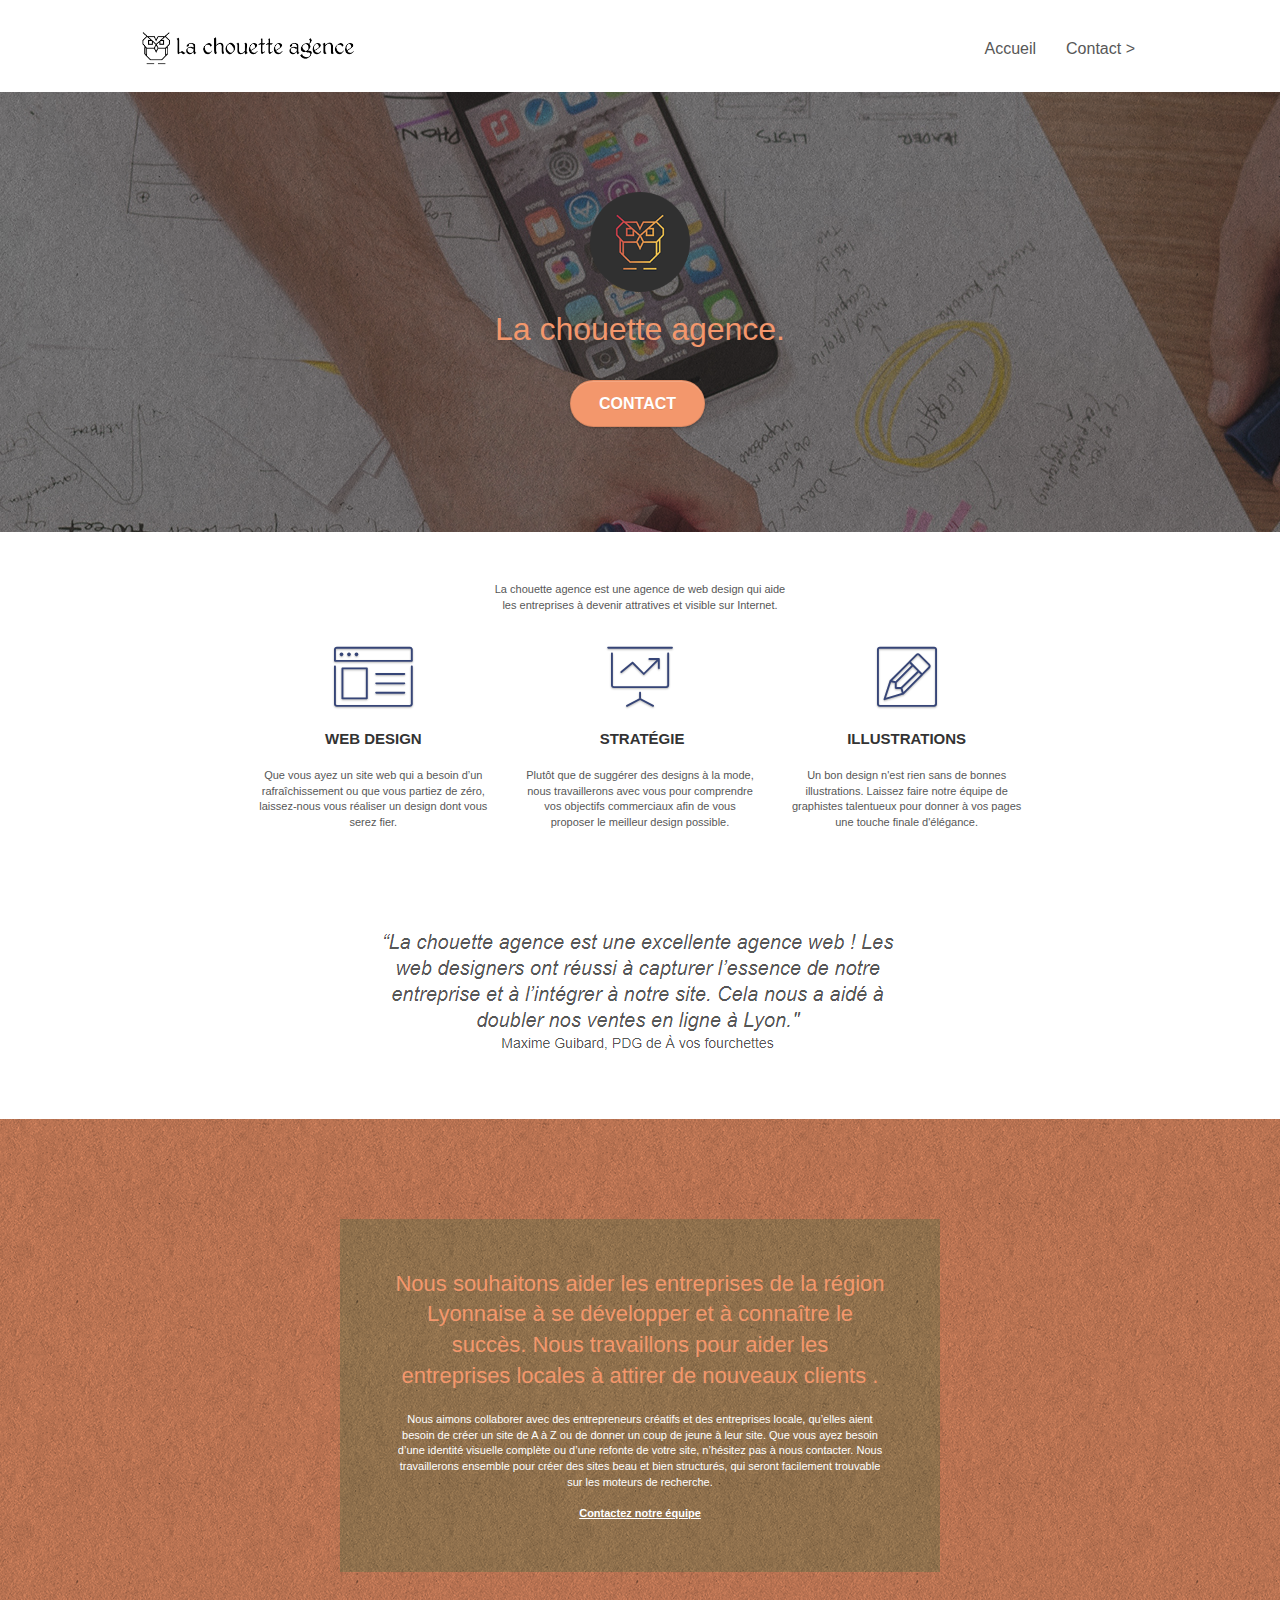
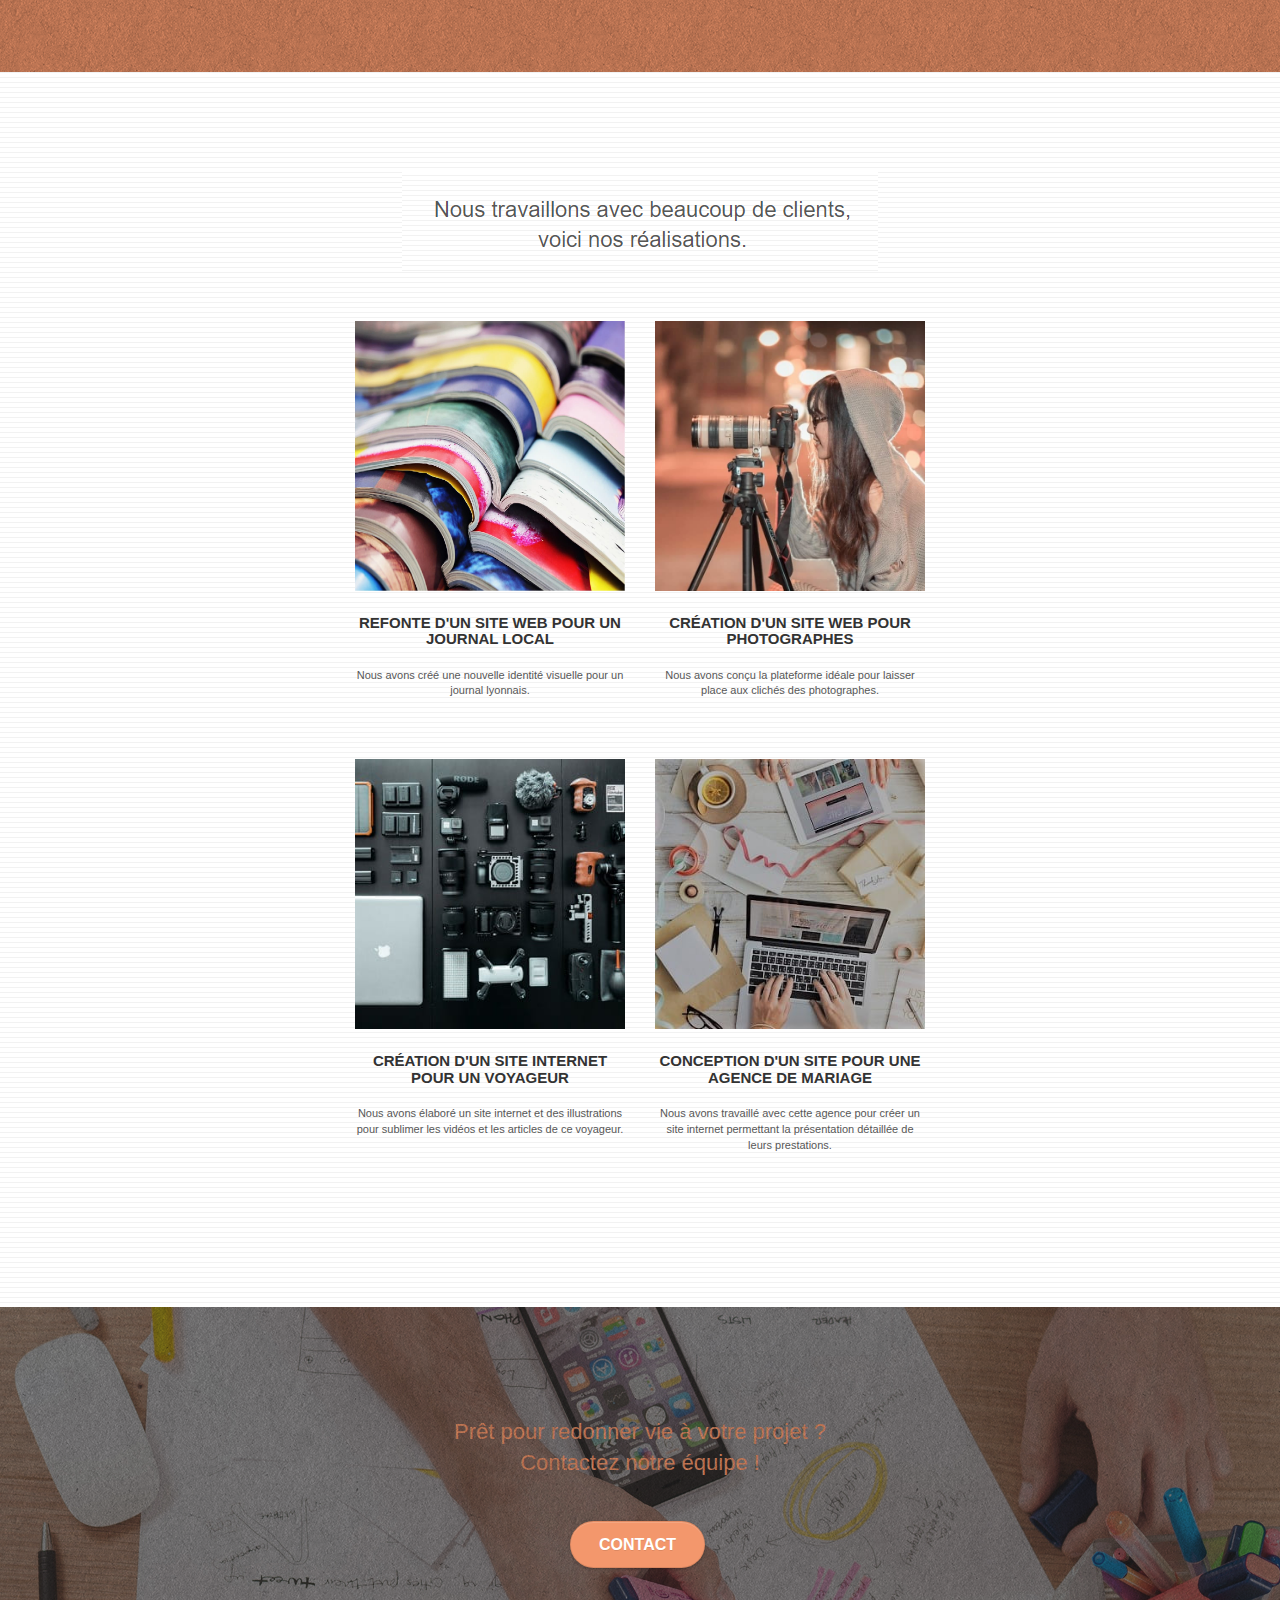
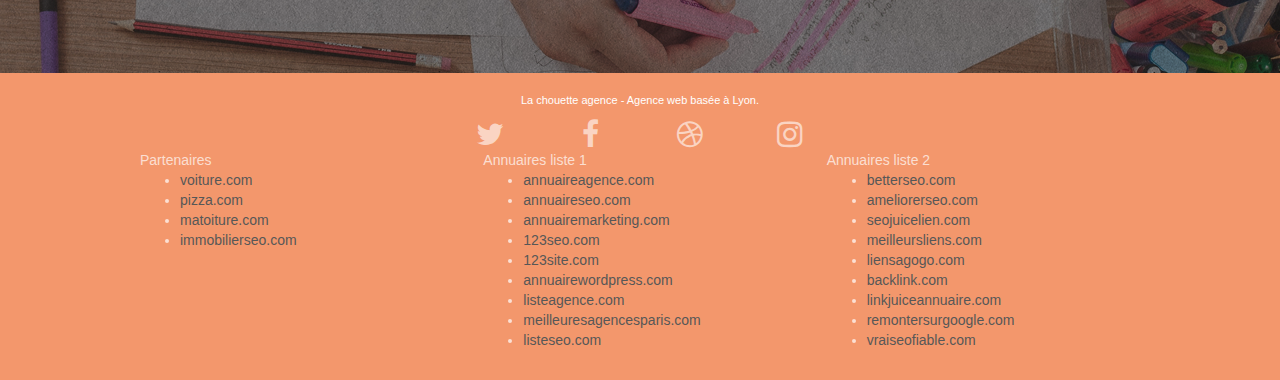
==== commit 8e3c5dc0: "modification format d image" ====
--- a/apres/index.html
+++ b/apres/index.html
@@ -1,312 +1,359 @@
 <!doctype html>
 <html lang="Default">
+
 <head>
-    <meta charset="utf-8">
-    <meta name="keywords" content="seo, google, site web, site internet, agence design paris, agence design, agence design,agence design,agence design,agence design,agence design,agence design,agence design,agence design">
-    <meta name="description" content="La chouette agence est une entreprise de webdesign basé sur Lyon . Tel: 04 01 02 03 04">
-    <meta name="viewport" content="width=device-width, initial-scale=1.0, viewport-fit=cover">
-    <link rel="shortcut icon" type="image/png" href="favicon.jpg">
+	<meta charset="utf-8">
+	<meta name="keywords"
+		content="seo, google, site web, site internet, agence design paris, agence design, agence design,agence design,agence design,agence design,agence design,agence design,agence design,agence design">
+	<meta name="description"
+		content="La chouette agence est une entreprise de webdesign basé sur Lyon . Tel: 04 01 02 03 04">
+	<meta name="viewport" content="width=device-width, initial-scale=1.0, viewport-fit=cover">
+	<link rel="shortcut icon" type="image/png" href="favicon.jpg">
 	<meta name="robots" content="index,follow">
-    
+	<link rel=”canonical” href=”https://kratoom.github.io/FlorianBoche_4_22062021/apres/index” />
+
 	<link rel="stylesheet" type="text/css" href="./css/bootstrap.css">
 	<link rel="stylesheet" type="text/css" href="style.css">
 	<link rel="stylesheet" type="text/css" href="./css/font-awesome.css">
 	<link rel="stylesheet" type="text/css" href="./css/et-line.css">
-	
-    
+
+
 	<script src="./js/jquery-2.1.0.js"></script>
 	<script src="./js/bootstrap.js"></script>
 	<script src="./js/blocs.js"></script>
 	<script src="./js/jquery.touchSwipe.js" defer></script>
 	<script src="./js/gmaps.js"></script>
 
-    <title>Développer avec la chouette agence de Lyon l’entreprise experte en webdesign</title>
-
-    
-<!-- Analytics -->
- 
-<!-- Analytics END -->
-    
+	<title>Développer avec la chouette agence de Lyon l’entreprise experte en webdesign</title>
+
+
+	<!-- Analytics -->
+
+	<!-- Analytics END -->
+
 </head>
+
 <body>
-<!-- Principal conteneur -->
-<div class="page-container">
-    
-<!-- Header -->
-<header>
-<div class="bloc bgc-white l-bloc " id="bloc-0">
-	<div class="container bloc-sm">
-
-		<nav class="navbar row">
-			<div class="navbar-header">
-				<a class="navbar-brand" href="index.html"><img src="img/la-chouette-agence.png" alt="paris web design logo agence web meilleure agence" height="40" /></a>
-				<button id="nav-toggle" type="button" class="ui-navbar-toggle navbar-toggle" data-toggle="collapse" data-target=".navbar-1">
-					<span class="sr-only">Toggle navigation</span><span class="icon-bar"></span><span class="icon-bar"></span><span class="icon-bar"></span>
-				</button>
-			</div>
-			<div class="collapse navbar-collapse navbar-1 special-dropdown-nav">
-				<ul class="site-navigation nav navbar-nav">
-					<li>
-						<a href="index.html">Accueil</a>
-					</li>
-					<li>
-					</li>
-					<li>
-						<a href="page2.html">page2 &gt;</a>
-					</li>
-				</ul>
-			</div>
-		</nav>
+	<!-- Principal conteneur -->
+	<div class="page-container">
+
+		<!-- Header -->
+		<header>
+			<div class="bloc bgc-white l-bloc " id="bloc-0">
+				<div class="container bloc-sm">
+
+					<nav class="navbar row">
+						<div class="navbar-header">
+							<a class="navbar-brand" href="index.html"><img src="img/la-chouette-agence.png"
+									alt="paris web design logo agence web meilleure agence" height="40" /></a>
+							<button id="nav-toggle" type="button" class="ui-navbar-toggle navbar-toggle"
+								data-toggle="collapse" data-target=".navbar-1">
+								<span class="sr-only">Toggle navigation</span><span class="icon-bar"></span><span
+									class="icon-bar"></span><span class="icon-bar"></span>
+							</button>
+						</div>
+						<div class="collapse navbar-collapse navbar-1 special-dropdown-nav">
+							<ul class="site-navigation nav navbar-nav">
+								<li>
+									<a href="index.html">Accueil</a>
+								</li>
+								<li>
+								</li>
+								<li>
+									<a href="page2.html">Contact &gt;</a>
+								</li>
+							</ul>
+						</div>
+					</nav>
+				</div>
+			</div>
+		</header>
+		<!-- Header END -->
+
+		<!-- section - bloc-1-presentation -->
+		<section>
+			<div class="bloc bgc-dark-slate-blue bg-banniere d-bloc bg-t-edge bloc-bg-texture texture-paper b-parallax"
+				id="bloc-1-hero">
+				<div class="container bloc-lg">
+					<div class="row tight-width-whitespace">
+						<div class="col-sm-12">
+							<img src="img/logo.png" class="center-block image-resize-mode" width="100"
+								alt="La chouette agence, agence web paris, création logo paris" />
+							<h1 class="text-center hero-bloc-text tc-white ">
+								La chouette agence.
+							</h1>
+							<div class="text-center">
+								<a href="page2.html" class="btn btn-lg btn-clean btn-rd cta-hero btn-atomic-tangerine"
+									id="cta-hero">Contact</a>
+							</div>
+						</div>
+					</div>
+				</div>
+			</div>
+		</section>
+		<!-- section -bloc-1-presentation END -->
+
+		<!-- section - bloc-2-services -->
+		<section>
+			<div class="bloc bgc-white l-bloc" id="bloc-2-services">
+				<div class="container bloc-md">
+					<div class="row">
+						<div class="col-sm-12 text-center">
+							<p>La chouette agence est une agence de web design qui aide<br>
+								les entreprises à devenir attratives et visible sur Internet. </p>
+						</div>
+					</div>
+					<div class="row voffset-lg med-width-whitespace">
+						<div class="col-sm-4">
+							<div class="text-center">
+								<span class="et-icon-browser sm-shadow icon-dark-slate-blue icons icon-lg"></span>
+							</div>
+							<h3 class="mg-md text-center">
+								Web design
+							</h3>
+							<p class="text-center ">
+								Que vous ayez un site web qui a besoin d&rsquo;un rafraîchissement ou que vous partiez
+								de zéro, laissez-nous vous réaliser un design dont vous serez fier.
+							</p>
+						</div>
+						<div class="col-sm-4">
+							<div class="text-center">
+								<span class="et-icon-presentation sm-shadow icon-dark-slate-blue icons icon-lg"></span>
+							</div>
+							<h3 class="mg-md text-center">
+								&nbsp;Stratégie
+							</h3>
+							<p class="text-center ">
+								Plutôt que de suggérer des designs à la mode, nous travaillerons avec vous pour
+								comprendre vos objectifs commerciaux afin de vous proposer le meilleur design
+								possible.<br>
+							</p>
+						</div>
+						<div class="col-sm-4">
+							<div class="text-center">
+								<span class="et-icon-edit sm-shadow icon-dark-slate-blue icons icon-lg"></span>
+							</div>
+							<h3 class="mg-md text-center">
+								Illustrations
+							</h3>
+							<p class="text-center ">
+								Un bon design n'est rien sans de bonnes illustrations. Laissez faire notre équipe de
+								graphistes talentueux pour donner à vos pages une touche finale d'élégance.
+							</p>
+						</div>
+					</div>
+					<div class="row voffset-lg voffset">
+						<div class="col-xs-12 col-md-8 col-md-offset-2 text-center">
+							<img alt="agence web, agence web paris, web design paris, stratégie web"
+								src="img/citation.png" />
+
+						</div>
+					</div>
+				</div>
+			</div>
+		</section>
+		<!-- section - bloc-2-services END -->
+
+		<!-- section - bloc-3-what-i-do -->
+		<section>
+			<div class="bloc tc-white bgc-atomic-tangerine bg-presentation d-bloc bloc-bg-texture texture-paper b-parallax"
+				id="bloc-3-what-i-do">
+				<div class="container bloc-lg">
+					<div class="row tight-width-whitespace black-background">
+						<div class="col-sm-12">
+							<h2 class="mg-md text-center tc-white">
+								Nous souhaitons aider les entreprises de la région Lyonnaise à se développer et à
+								connaître le succès. Nous travaillons pour aider les entreprises locales à attirer de
+								nouveaux clients .<br>
+							</h2>
+							<p class="text-center white">
+								Nous aimons collaborer avec des entrepreneurs créatifs et des entreprises locale,
+								qu’elles aient besoin de créer un site de A à Z ou de donner un coup de jeune à leur
+								site. Que vous ayez besoin d’une identité visuelle complète ou d’une refonte de votre
+								site, n’hésitez pas à nous contacter. Nous travaillerons ensemble pour créer des sites
+								beau et bien structurés, qui seront facilement trouvable sur les moteurs de recherche.
+								<br><br><a class="ltc-white bold-link" href="page2.html">Contactez notre équipe</a><br>
+							</p>
+						</div>
+					</div>
+				</div>
+			</div>
+		</section>
+		<!-- section - bloc-3-what-i-do END -->
+
+		<!-- section -bloc-4-portfolio -->
+		<section>
+			<div class="bloc bgc-white bg-lines-h2-bg bg-repeat l-bloc" id="bloc-4-portfolio">
+				<div class="container bloc-lg">
+					<div class="row">
+						<div class="col-sm-12 text-center">
+							<img alt="agence web, agence web paris, web design paris, stratégie web"
+								src="img/title2.png" />
+						</div>
+					</div>
+					<div class="row tight-width-whitespace portfolio-row">
+						<div class="col-sm-6">
+							<a href="#" data-lightbox="img/1.jpg" data-gallery-id="gallery-1"
+								data-caption="Refonte d'un site web pour un journal local" data-frame="snapshot-lb"><img
+									src="img/1.jpg"
+									alt="paris web design logo agence web meilleure agence et refonte site web journal"
+									class="img-responsive portfolio-thumb" /></a>
+							<h3 class="mg-md text-center">
+								Refonte d'un site web pour un journal local
+							</h3>
+							<p class="text-center">
+								Nous avons créé une nouvelle identité visuelle pour un journal lyonnais.
+							</p>
+						</div>
+						<div class="col-sm-6">
+							<a href="#" data-lightbox="img/2.jpg" data-gallery-id="gallery-1"
+								data-caption="Création d'un site web pour photographes" data-frame="snapshot-lb"><img
+									src="img/2.jpg" class="img-responsive portfolio-thumb"
+									alt="paris web design logo agence web meilleure agence, Création d'un site web pour photographes" /></a>
+							<h3 class="mg-md text-center">
+								Création d'un site web pour photographes
+							</h3>
+							<p class="text-center">
+								Nous avons conçu la plateforme idéale pour laisser place aux clichés des photographes.
+							</p>
+						</div>
+					</div>
+					<div class="row tight-width-whitespace portfolio-row">
+						<div class="col-sm-6">
+							<a href="#" data-lightbox="img/3.jpg" data-gallery-id="gallery-1"
+								data-caption="Création d'un site internet pour un voyageur"
+								data-frame="snapshot-lb"><img src="img/3.jpg" class="img-responsive portfolio-thumb"
+									alt="paris web design logo agence web meilleure agence, Création d'un site web pour voyageur" /></a>
+							<h3 class="mg-md text-center">
+								Création d'un site internet pour un voyageur
+							</h3>
+							<p class="text-center">
+								Nous avons élaboré un site internet et des illustrations pour sublimer les vidéos et les
+								articles de ce voyageur.
+							</p>
+						</div>
+						<div class="col-sm-6">
+							<a href="#" data-lightbox="img/4.jpg" data-gallery-id="gallery-1"
+								data-caption="Conception d'un site pour une agence de mariage"
+								data-frame="snapshot-lb"><img src="img/4.jpg" class="img-responsive portfolio-thumb"
+									alt="paris web design logo agence web meilleure agence, Création d'un site web pour agence de mariage" /></a>
+							<h3 class="mg-md text-center">
+								Conception d'un site pour une agence de mariage
+							</h3>
+							<p class="text-center">
+								Nous avons travaillé avec cette agence pour créer un site internet permettant la
+								présentation détaillée de leurs prestations.
+							</p>
+						</div>
+					</div>
+				</div>
+			</div>
+		</section>
+		<!-- section - bloc-4-portfolio END -->
+
+		<!-- section - bloc-5-cta -->
+		<section>
+			<div class="bloc bgc-dark-slate-blue bg-banniere d-bloc bloc-bg-texture texture-paper" id="bloc-5-cta">
+				<div class="container bloc-lg">
+					<div class="row">
+						<h2 class="mg-md text-center tc-white">
+							Prêt pour redonner vie à votre projet ?<br>Contactez notre équipe !
+						</h2>
+						<div class="col-sm-12 text-center">
+							<a href="page2.html"
+								class="btn btn-atomic-tangerine btn-clean btn-rd btn-lg cta-hero">Contact</a>
+						</div>
+					</div>
+				</div>
+			</div>
+		</section>
+		<!-- section - bloc-5-cta END -->
+
+		<!-- Footer - bloc-8 -->
+		<footer>
+			<div class="bloc bgc-atomic-tangerine d-bloc" id="bloc-8">
+				<div class="container bloc-sm">
+					<div class="row">
+						<div class="col-sm-12">
+							<p class="text-center white">
+								La chouette agence - Agence web basée à Lyon.<br>
+							</p>
+							<div class="row row-no-gutters social">
+								<div class="col-sm-3">
+									<div class="text-center">
+										<a class="social" href="index.html"><span
+												class="fa fa-twitter icon-md"></span></a>
+									</div>
+								</div>
+								<div class="col-sm-3">
+									<div class="text-center">
+										<a class="social" href="index.html"><span
+												class="fa fa-facebook icon-md"></span></a>
+									</div>
+								</div>
+								<div class="col-sm-3">
+									<div class="text-center">
+										<a class="social" href="index.html"><span
+												class="fa fa-dribbble icon-md"></span></a>
+									</div>
+								</div>
+								<div class="col-sm-3">
+									<div class="text-center">
+										<a class="social" href="index.html"><span
+												class="fa fa-instagram icon-md"></span></a>
+									</div>
+								</div>
+							</div>
+							<div class="row">
+								<div class="col-sm-4">
+									Partenaires
+									<ul>
+										<li><a href="voiture.com">voiture.com</a></li>
+										<li><a href="pizza.com">pizza.com</a></li>
+										<li><a href="matoiture.com">matoiture.com</a></li>
+										<li><a href="immobilierseo.com">immobilierseo.com</a></li>
+									</ul>
+								</div>
+								<div class="col-sm-4">
+									Annuaires liste 1
+									<ul>
+										<li><a href="annuaireagence.com">annuaireagence.com</a></li>
+										<li><a href="annuaireseo.com">annuaireseo.com</a></li>
+										<li><a href="annuairemarketing.com">annuairemarketing.com</a></li>
+										<li><a href="123seoture.com">123seo.com</a></li>
+										<li><a href="123site.com">123site.com</a></li>
+										<li><a href="annuairewordpress.com">annuairewordpress.com</a></li>
+										<li><a href="listeagence.com">listeagence.com</a></li>
+										<li><a href="meilleuresagencesparis.com">meilleuresagencesparis.com</a></li>
+										<li><a href="listeseo.com">listeseo.com</a></li>
+									</ul>
+								</div>
+								<div class="col-sm-4">
+									Annuaires liste 2
+									<ul>
+										<li><a href="betterseo.com">betterseo.com</a></li>
+										<li><a href="ameliorerseo.com">ameliorerseo.com</a></li>
+										<li><a href="seojuicelien.com">seojuicelien.com</a></li>
+										<li><a href="meilleursliens.com">meilleursliens.com</a></li>
+										<li><a href="liensagogo.com">liensagogo.com</a></li>
+										<li><a href="backlink.com">backlink.com</a></li>
+										<li><a href="linkjuiceannuaire.com">linkjuiceannuaire.com</a></li>
+										<li><a href="remontersurgoogle.com">remontersurgoogle.com</a></li>
+										<li><a href="vraiseofiable.com">vraiseofiable.com</a></li>
+									</ul>
+								</div>
+							</div>
+						</div>
+					</div>
+				</div>
+			</div>
+		</footer>
+		<!-- Footer - bloc-8 END -->
+
 	</div>
-</div>
-</header>
-<!-- Header END -->
-
-<!-- section - bloc-1-presentation -->
-<section>
-<div class="bloc bgc-dark-slate-blue bg-banniere d-bloc bg-t-edge bloc-bg-texture texture-paper b-parallax" id="bloc-1-hero">
-	<div class="container bloc-lg">
-		<div class="row tight-width-whitespace">
-			<div class="col-sm-12">
-				<img src="img/logo.png" class="center-block image-resize-mode" width="100" alt="La chouette agence, agence web paris, création logo paris" />
-				<h1 class="text-center hero-bloc-text tc-white ">
-					La chouette agence.
-				</h1>
-				<div class="text-center">
-					<a href="page2.html" class="btn btn-lg btn-clean btn-rd cta-hero btn-atomic-tangerine" id="cta-hero">Contact</a>
-				</div>
-			</div>
-		</div>
-	</div>
-</div>
-</section>
-<!-- section -bloc-1-presentation END -->
-
-<!-- section - bloc-2-services -->
-<section>
-<div class="bloc bgc-white l-bloc" id="bloc-2-services">
-	<div class="container bloc-md">
-		<div class="row">
-			<div class="col-sm-12 text-center">
-				<img alt="agence web, agence web paris, web design paris, stratégie web" src="img/title.png" />
-			</div>
-		</div>
-		<div class="row voffset-lg med-width-whitespace">
-			<div class="col-sm-4">
-				<div class="text-center">
-					<span class="et-icon-browser sm-shadow icon-dark-slate-blue icons icon-lg"></span>
-				</div>
-				<h3 class="mg-md text-center">
-					Web design
-				</h3>
-				<p class="text-center ">
-					Que vous ayez un site web qui a besoin d&rsquo;un rafraîchissement ou que vous partiez de zéro, laissez-nous vous réaliser un design dont vous serez fier.
-				</p>
-			</div>
-			<div class="col-sm-4">
-				<div class="text-center">
-					<span class="et-icon-presentation sm-shadow icon-dark-slate-blue icons icon-lg"></span>
-				</div>
-				<h3 class="mg-md text-center">
-					&nbsp;Stratégie
-				</h3>
-				<p class="text-center ">
-					Plutôt que de suggérer des designs à la mode, nous travaillerons avec vous pour comprendre vos objectifs commerciaux afin de vous proposer le meilleur design possible.<br>
-				</p>
-			</div>
-			<div class="col-sm-4">
-				<div class="text-center">
-					<span class="et-icon-edit sm-shadow icon-dark-slate-blue icons icon-lg"></span>
-				</div>
-				<h3 class="mg-md text-center">
-					Illustrations
-				</h3>
-				<p class="text-center ">
-					Un bon design n'est rien sans de bonnes illustrations. Laissez faire notre équipe de graphistes talentueux pour donner à vos pages une touche finale d'élégance.
-				</p>
-			</div>
-		</div>
-		<div class="row voffset-lg voffset">
-			<div class="col-xs-12 col-md-8 col-md-offset-2 text-center">
-				<img alt="agence web, agence web paris, web design paris, stratégie web" src="img/citation.png" />
-
-			</div>
-		</div>
-	</div>
-</div>
-</section>
-<!-- section - bloc-2-services END -->
-
-<!-- section - bloc-3-what-i-do -->
-<section>
-<div class="bloc tc-white bgc-atomic-tangerine bg-presentation d-bloc bloc-bg-texture texture-paper b-parallax" id="bloc-3-what-i-do">
-	<div class="container bloc-lg">
-		<div class="row tight-width-whitespace black-background">
-			<div class="col-sm-12">
-				<h2 class="mg-md text-center tc-white">
-					Nous souhaitons aider les entreprises de la région Lyonnaise à se développer et à connaître le succès. Nous travaillons pour aider les entreprises locales à attirer de nouveaux clients .<br>
-				</h2>
-				<p class="text-center white">
-					Nous aimons collaborer avec des entrepreneurs créatifs et des entreprises locale, qu’elles aient besoin de créer un site de A à Z ou de donner un coup de jeune à leur site. Que vous ayez besoin d’une identité visuelle complète ou d’une refonte de votre site, n’hésitez pas à nous contacter. Nous travaillerons ensemble pour créer des sites beau et bien structurés, qui seront facilement trouvable sur les moteurs de recherche. <br><br><a class="ltc-white bold-link" href="page2.html">Contactez notre équipe</a><br>
-				</p>
-			</div>
-		</div>
-	</div>
-</div>
-</section>
-<!-- section - bloc-3-what-i-do END -->
-
-<!-- section -bloc-4-portfolio -->
-<section>
-<div class="bloc bgc-white bg-lines-h2-bg bg-repeat l-bloc" id="bloc-4-portfolio">
-	<div class="container bloc-lg">
-		<div class="row">
-			<div class="col-sm-12 text-center">
-				<img alt="agence web, agence web paris, web design paris, stratégie web" src="img/title2.png" />
-			</div>
-		</div>
-		<div class="row tight-width-whitespace portfolio-row">
-			<div class="col-sm-6">
-				<a href="#" data-lightbox="img/1.jpg" data-gallery-id="gallery-1" data-caption="Refonte d'un site web pour un journal local" data-frame="snapshot-lb"><img src="img/1.jpg" alt="paris web design logo agence web meilleure agence et refonte site web journal" class="img-responsive portfolio-thumb" /></a>
-				<h3 class="mg-md text-center">
-					Refonte d'un site web pour un journal local
-				</h3>
-				<p class="text-center">
-					Nous avons créé une nouvelle identité visuelle pour un journal lyonnais.
-				</p>
-			</div>
-			<div class="col-sm-6">
-				<a href="#" data-lightbox="img/2.jpg" data-gallery-id="gallery-1" data-caption="Création d'un site web pour photographes" data-frame="snapshot-lb"><img src="img/2.jpg" class="img-responsive portfolio-thumb" alt="paris web design logo agence web meilleure agence, Création d'un site web pour photographes" /></a>
-				<h3 class="mg-md text-center">
-					Création d'un site web pour photographes
-				</h3>
-				<p class="text-center">
-					Nous avons conçu la plateforme idéale pour laisser place aux clichés des photographes.
-				</p>
-			</div>
-		</div>
-		<div class="row tight-width-whitespace portfolio-row">
-			<div class="col-sm-6">
-				<a href="#" data-lightbox="img/3.bmp" data-gallery-id="gallery-1" data-caption="Création d'un site internet pour un voyageur" data-frame="snapshot-lb"><img src="img/3.bmp" class="img-responsive portfolio-thumb" alt="paris web design logo agence web meilleure agence, Création d'un site web pour voyageur"/></a>
-				<h3 class="mg-md text-center">
-					Création d'un site internet pour un voyageur
-				</h3>
-				<p class="text-center">
-					Nous avons élaboré un site internet et des illustrations pour sublimer les vidéos et les articles de ce voyageur.
-				</p>
-			</div>
-			<div class="col-sm-6">
-				<a href="#" data-lightbox="img/4.bmp" data-gallery-id="gallery-1" data-caption="Conception d'un site pour une agence de mariage" data-frame="snapshot-lb"><img src="img/4.bmp" class="img-responsive portfolio-thumb" alt="paris web design logo agence web meilleure agence, Création d'un site web pour agence de mariage" /></a>
-				<h3 class="mg-md text-center">
-					Conception d'un site pour une agence de mariage
-				</h3>
-				<p class="text-center">
-					Nous avons travaillé avec cette agence pour créer un site internet permettant la présentation détaillée de leurs prestations.
-				</p>
-			</div>
-		</div>
-	</div>
-</div>
-</section>
-<!-- section - bloc-4-portfolio END -->
-
-<!-- section - bloc-5-cta -->
-<section>
-<div class="bloc bgc-dark-slate-blue bg-banniere d-bloc bloc-bg-texture texture-paper" id="bloc-5-cta">
-	<div class="container bloc-lg">
-		<div class="row">
-			<h2 class="mg-md text-center tc-white">
-				Prêt pour redonner vie à votre projet ?<br>Contactez notre équipe !
-			</h2>
-			<div class="col-sm-12 text-center">
-				<a href="page2.html" class="btn btn-atomic-tangerine btn-clean btn-rd btn-lg cta-hero">Contact</a>
-			</div>
-		</div>
-	</div>
-</div>
-</section>
-<!-- section - bloc-5-cta END -->
-
-<!-- Footer - bloc-8 -->
-<footer>
-<div class="bloc bgc-atomic-tangerine d-bloc" id="bloc-8">
-	<div class="container bloc-sm">
-		<div class="row">
-			<div class="col-sm-12">
-				<p class="text-center white">
-					La chouette agence - Agence web basée à Lyon.<br>
-				</p>
-				<div class="row row-no-gutters social">
-					<div class="col-sm-3">
-						<div class="text-center">
-							<a class="social" href="index.html"><span class="fa fa-twitter icon-md"></span></a>
-						</div>
-					</div>
-					<div class="col-sm-3">
-						<div class="text-center">
-							<a class="social" href="index.html"><span class="fa fa-facebook icon-md"></span></a>
-						</div>
-					</div>
-					<div class="col-sm-3">
-						<div class="text-center">
-							<a class="social" href="index.html"><span class="fa fa-dribbble icon-md"></span></a>
-						</div>
-					</div>
-					<div class="col-sm-3">
-						<div class="text-center">
-							<a class="social" href="index.html"><span class="fa fa-instagram icon-md"></span></a>
-						</div>
-					</div>
-				</div>
-				<div class="row">
-					<div class="col-sm-4">
-						Partenaires
-							<ul>
-								<li><a href="voiture.com">voiture.com</a></li>
-								<li><a href="pizza.com">pizza.com</a></li>
-								<li><a href="matoiture.com">matoiture.com</a></li>
-								<li><a href="immobilierseo.com">immobilierseo.com</a></li>
-							</ul>		
-					</div>
-					<div class="col-sm-4">
-						Annuaires liste 1
-						<ul>
-							<li><a href="annuaireagence.com">annuaireagence.com</a></li>
-							<li><a href="annuaireseo.com">annuaireseo.com</a></li>
-							<li><a href="annuairemarketing.com">annuairemarketing.com</a></li>
-							<li><a href="123seoture.com">123seo.com</a></li>
-							<li><a href="123site.com">123site.com</a></li>
-							<li><a href="annuairewordpress.com">annuairewordpress.com</a></li>
-							<li><a href="listeagence.com">listeagence.com</a></li>
-							<li><a href="meilleuresagencesparis.com">meilleuresagencesparis.com</a></li>
-							<li><a href="listeseo.com">listeseo.com</a></li>
-						</ul>
-					</div>
-					<div class="col-sm-4">
-						Annuaires liste 2
-						<ul>
-							<li><a href="betterseo.com">betterseo.com</a></li>
-							<li><a href="ameliorerseo.com">ameliorerseo.com</a></li>
-							<li><a href="seojuicelien.com">seojuicelien.com</a></li>
-							<li><a href="meilleursliens.com">meilleursliens.com</a></li>
-							<li><a href="liensagogo.com">liensagogo.com</a></li>
-							<li><a href="backlink.com">backlink.com</a></li>
-							<li><a href="linkjuiceannuaire.com">linkjuiceannuaire.com</a></li>
-							<li><a href="remontersurgoogle.com">remontersurgoogle.com</a></li>
-							<li><a href="vraiseofiable.com">vraiseofiable.com</a></li>
-						</ul>
-					</div>
-				</div>
-			</div>
-		</div>
-	</div>
-</div>
-</footer>
-<!-- Footer - bloc-8 END -->
-
-</div>
-<!-- Principal conteneur END -->
-    
+	<!-- Principal conteneur END -->
+
 
 </body>
-</html>
+
+</html>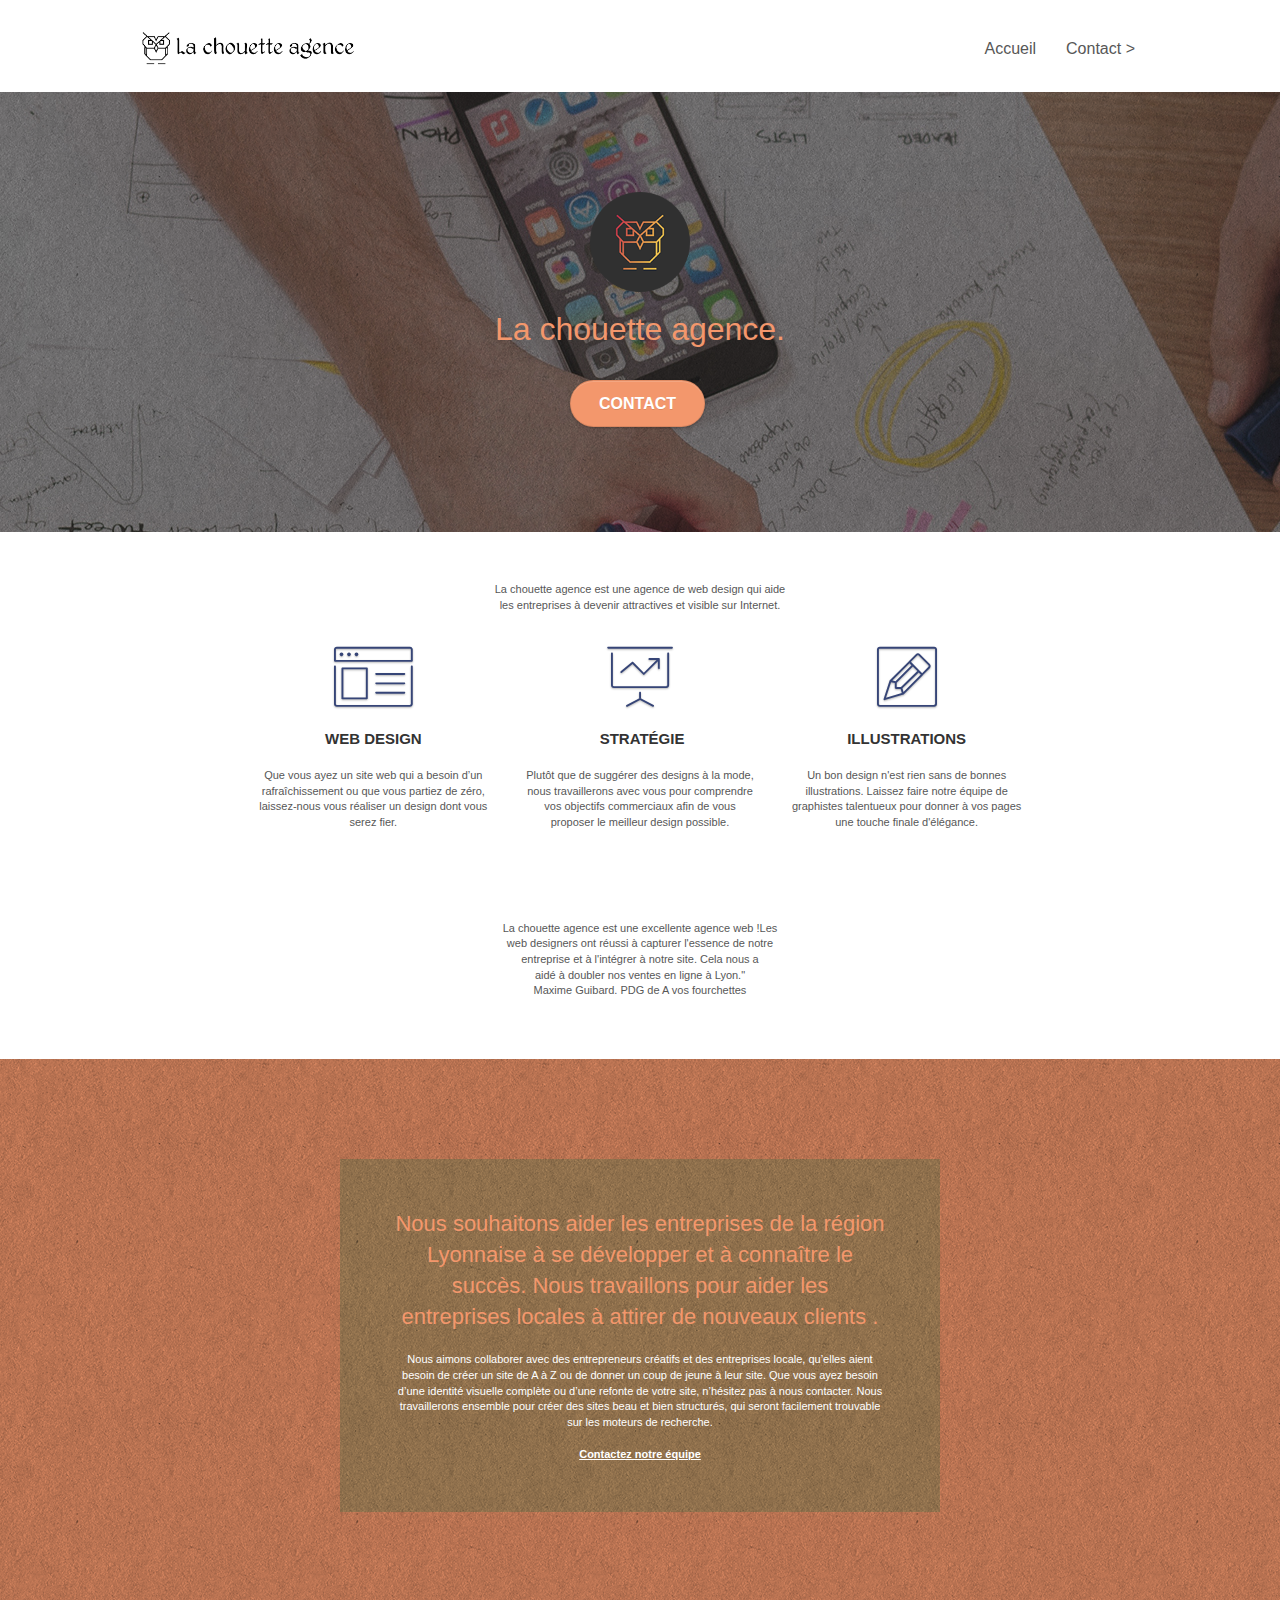
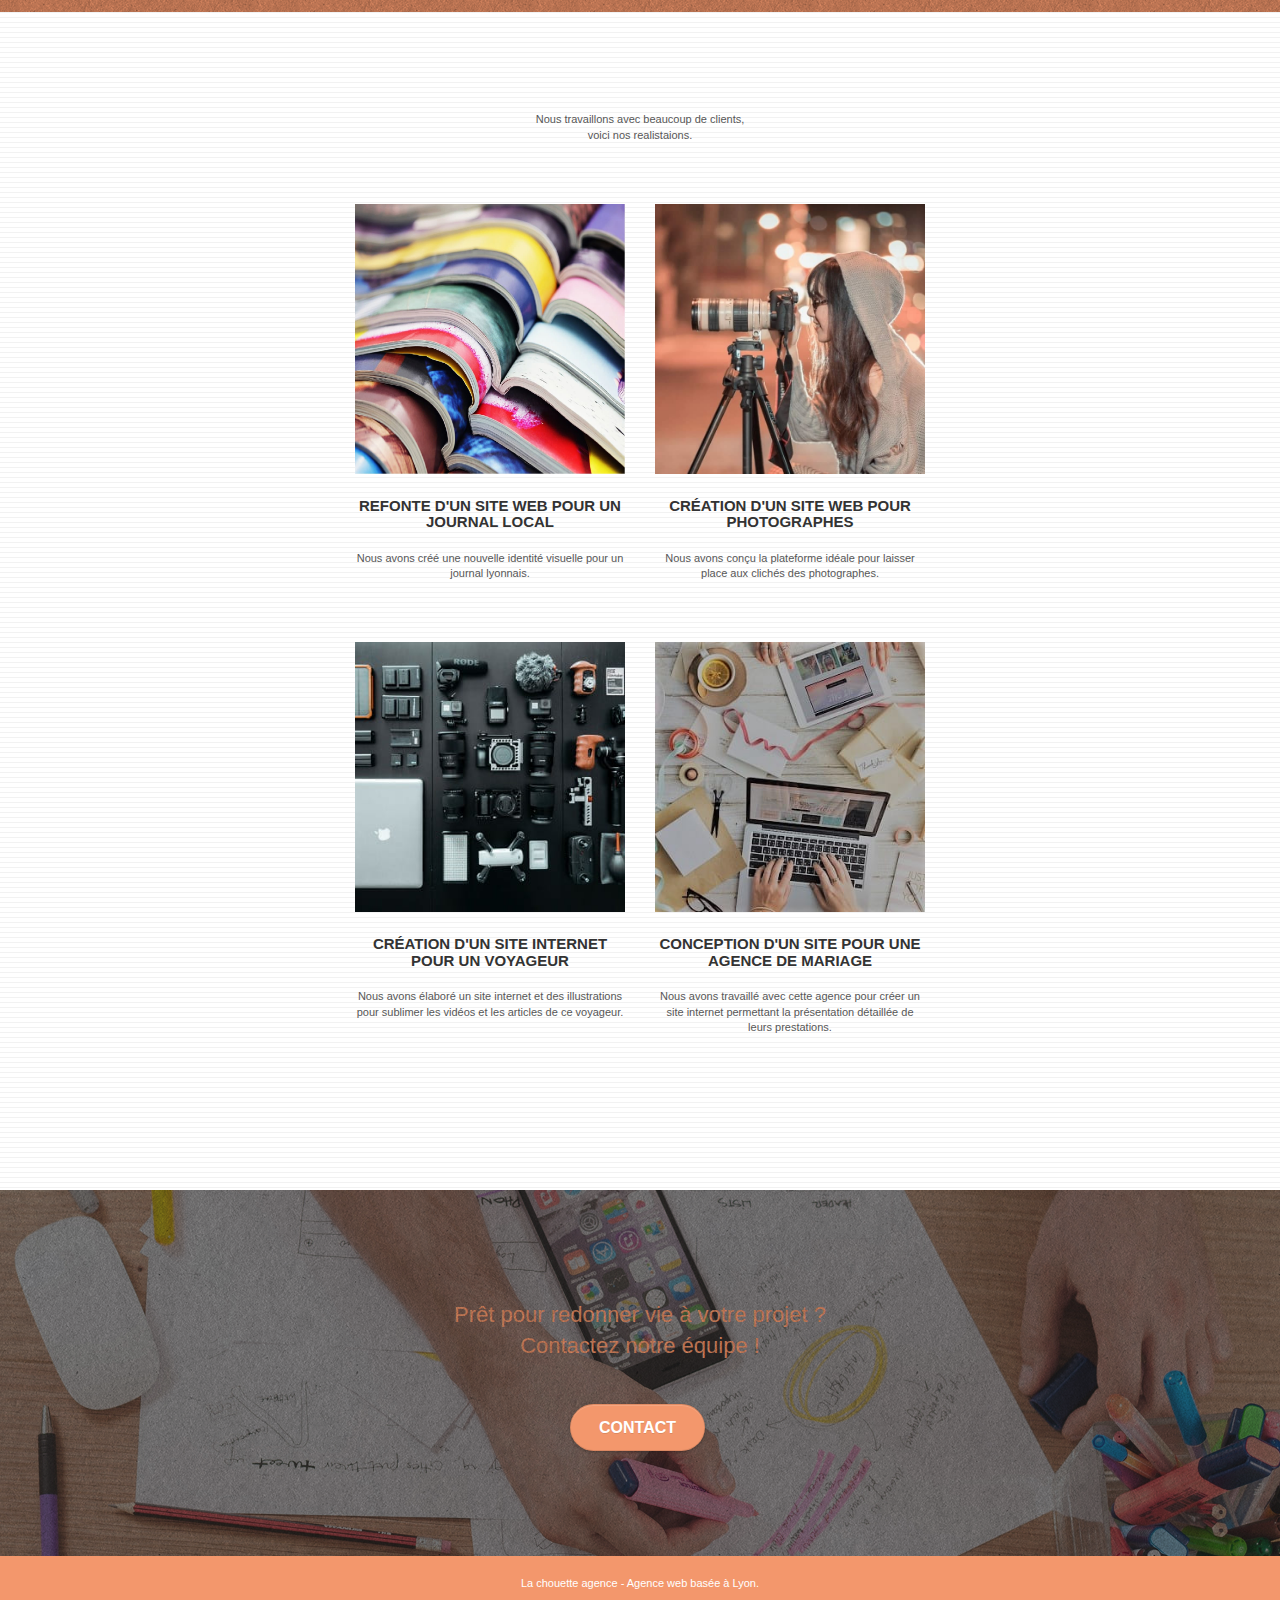
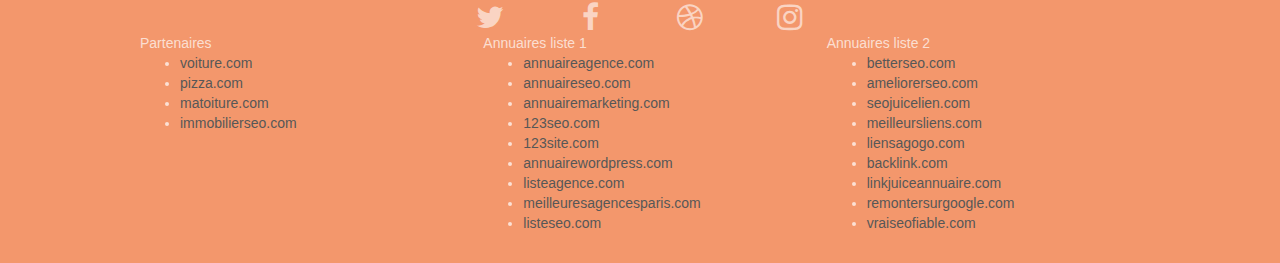
==== commit 31bc8deb: "suppresion format bmp plus suppresion image texte" ====
--- a/apres/index.html
+++ b/apres/index.html
@@ -100,7 +100,7 @@
 					<div class="row">
 						<div class="col-sm-12 text-center">
 							<p>La chouette agence est une agence de web design qui aide<br>
-								les entreprises à devenir attratives et visible sur Internet. </p>
+								les entreprises à devenir attractives et visible sur Internet. </p>
 						</div>
 					</div>
 					<div class="row voffset-lg med-width-whitespace">
@@ -144,9 +144,12 @@
 					</div>
 					<div class="row voffset-lg voffset">
 						<div class="col-xs-12 col-md-8 col-md-offset-2 text-center">
-							<img alt="agence web, agence web paris, web design paris, stratégie web"
-								src="img/citation.png" />
-
+							<p>La chouette agence est une excellente agence web !Les <br>
+								web designers ont réussi à capturer l'essence de notre <br>
+								entreprise et à l'intégrer à notre site. Cela nous a <br>
+								aidé à doubler nos ventes en ligne à Lyon."<br><span
+									class="nom_auteur">Maxime Guibard. PDG de A vos fourchettes</span></p>
+							</p>
 						</div>
 					</div>
 				</div>
@@ -187,8 +190,9 @@
 				<div class="container bloc-lg">
 					<div class="row">
 						<div class="col-sm-12 text-center">
-							<img alt="agence web, agence web paris, web design paris, stratégie web"
-								src="img/title2.png" />
+							<p>Nous travaillons avec beaucoup de clients,<br>
+							voici nos realistaions.</p> 
+
 						</div>
 					</div>
 					<div class="row tight-width-whitespace portfolio-row">
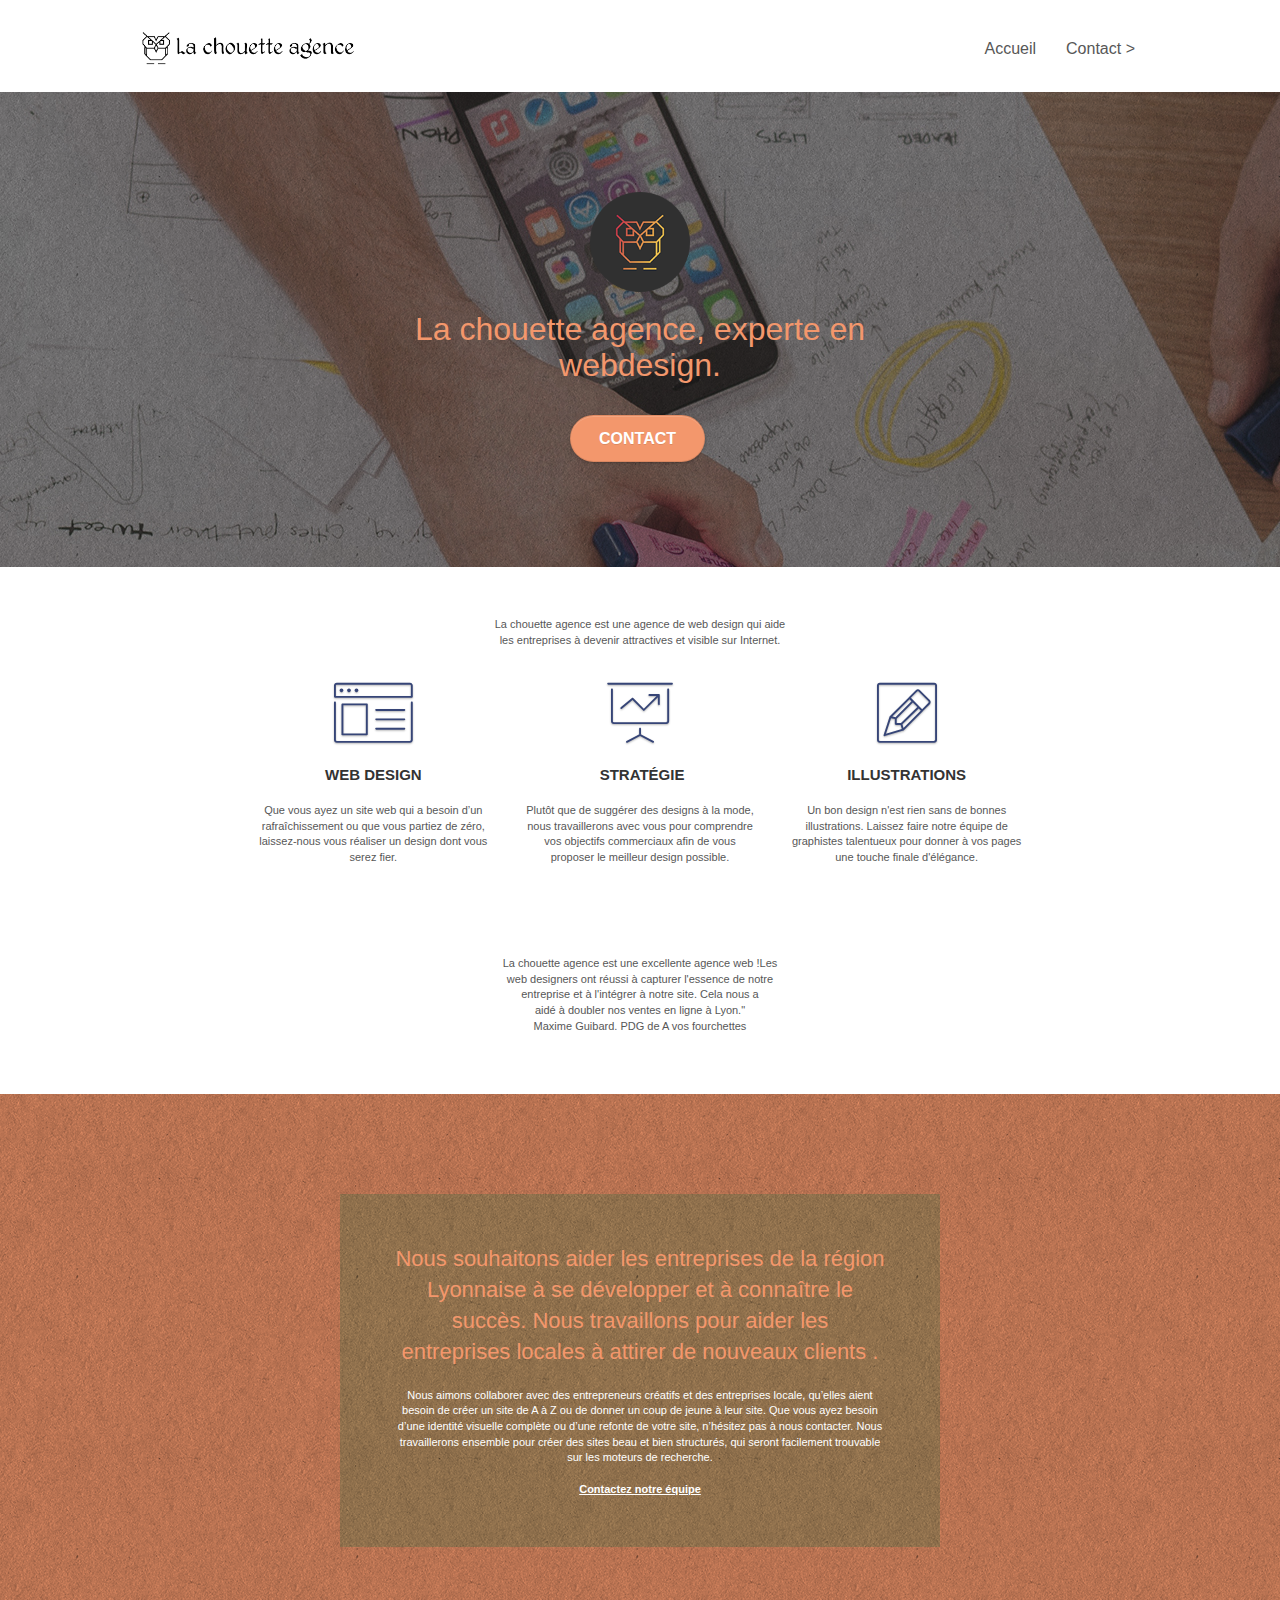
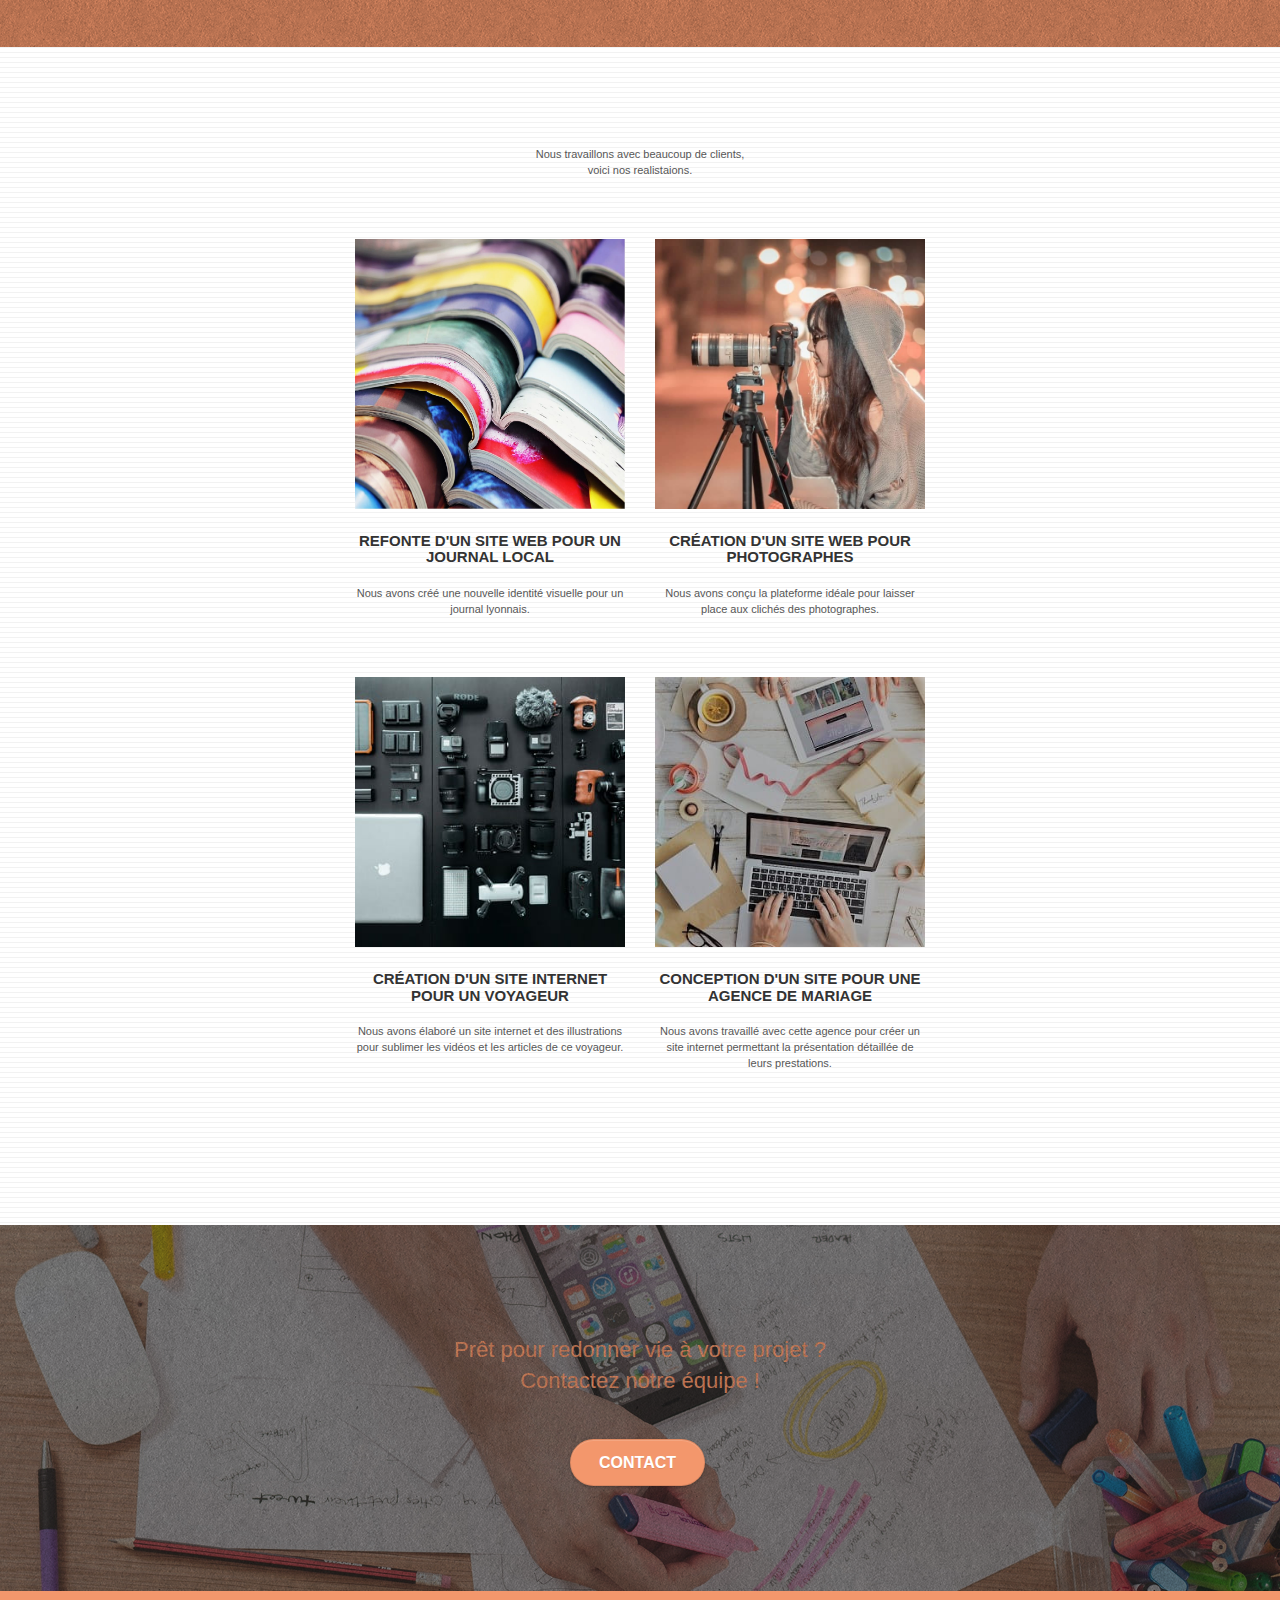
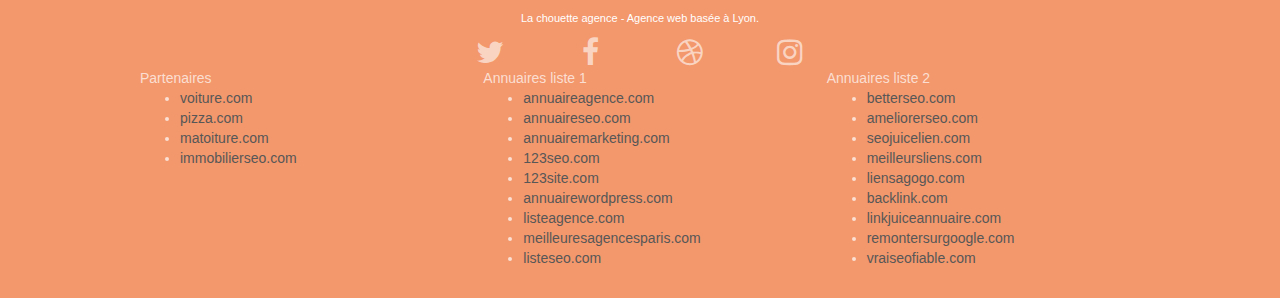
==== commit 287054d8: "hierarchisation du site" ====
--- a/apres/index.html
+++ b/apres/index.html
@@ -1,5 +1,5 @@
 <!doctype html>
-<html lang="Default">
+<html lang="fr">
 
 <head>
 	<meta charset="utf-8">
@@ -80,7 +80,7 @@
 							<img src="img/logo.png" class="center-block image-resize-mode" width="100"
 								alt="La chouette agence, agence web paris, création logo paris" />
 							<h1 class="text-center hero-bloc-text tc-white ">
-								La chouette agence.
+								La chouette agence, experte en webdesign.
 							</h1>
 							<div class="text-center">
 								<a href="page2.html" class="btn btn-lg btn-clean btn-rd cta-hero btn-atomic-tangerine"
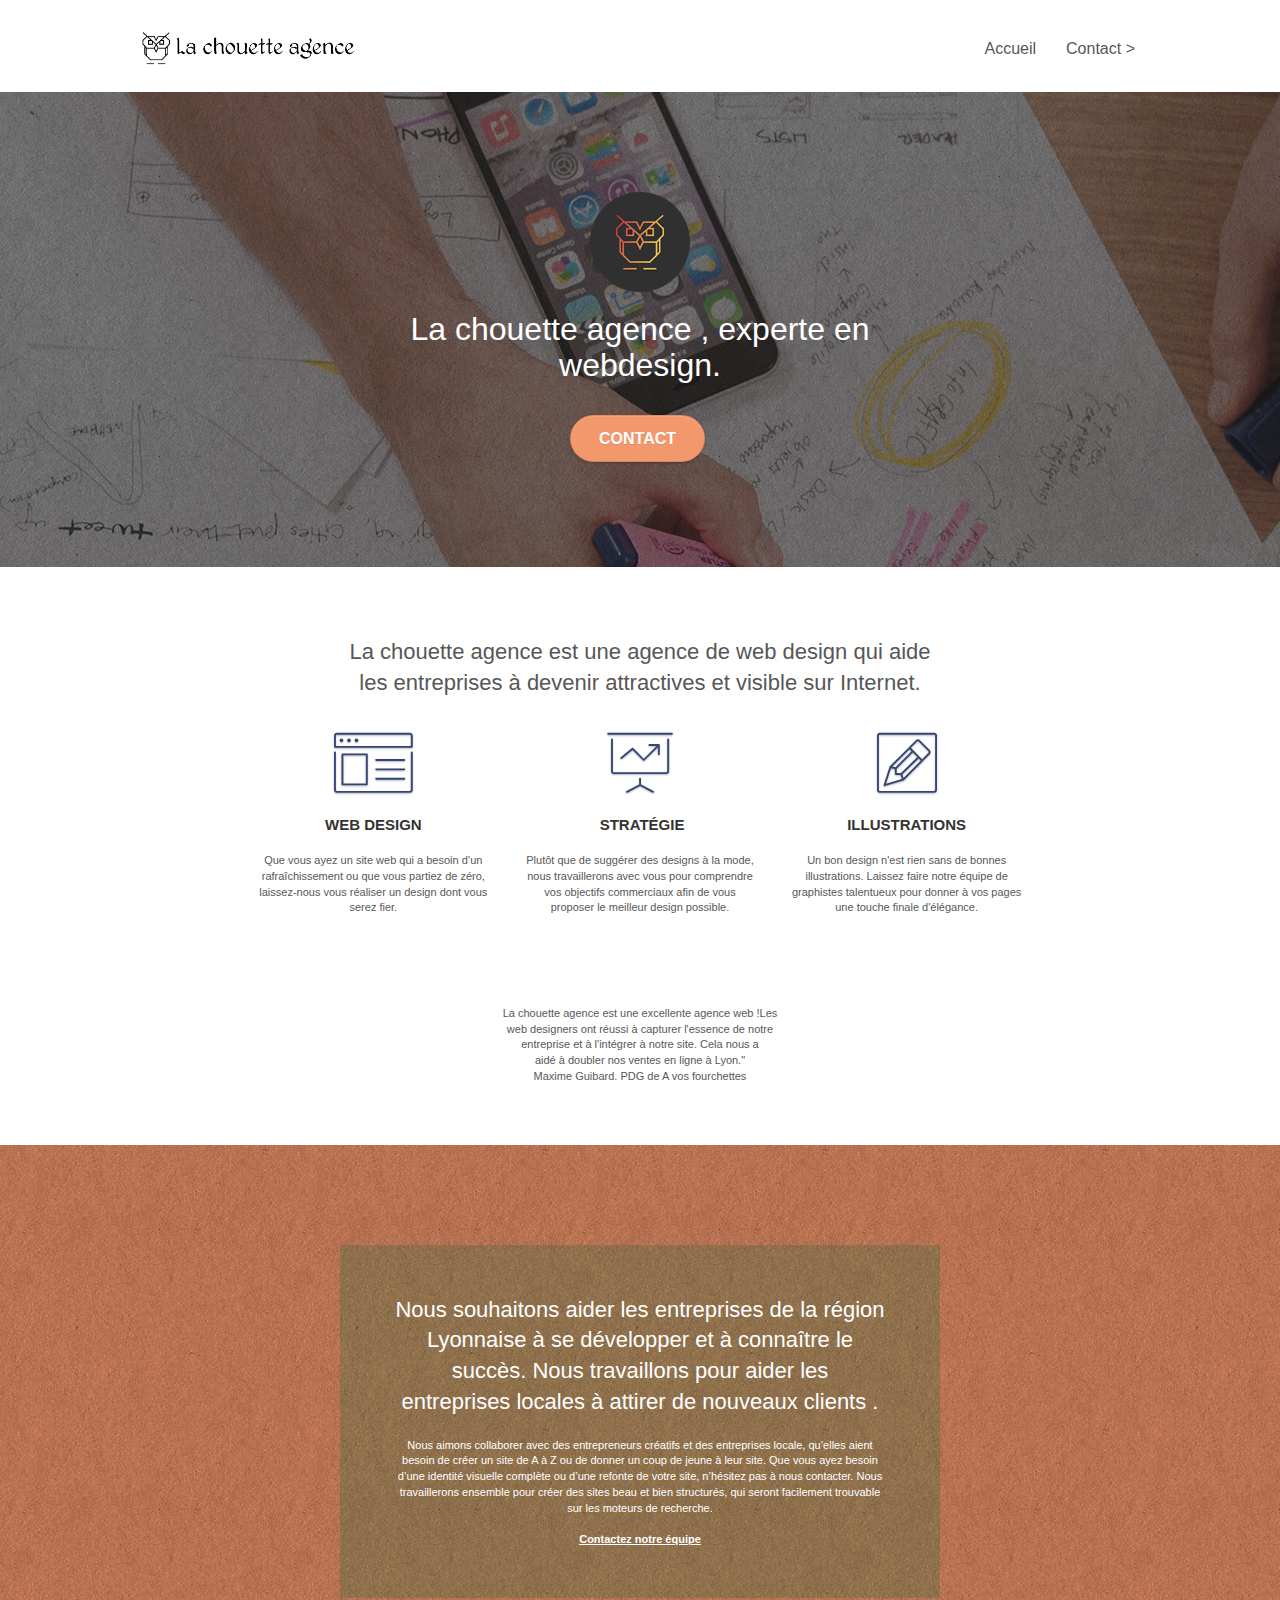
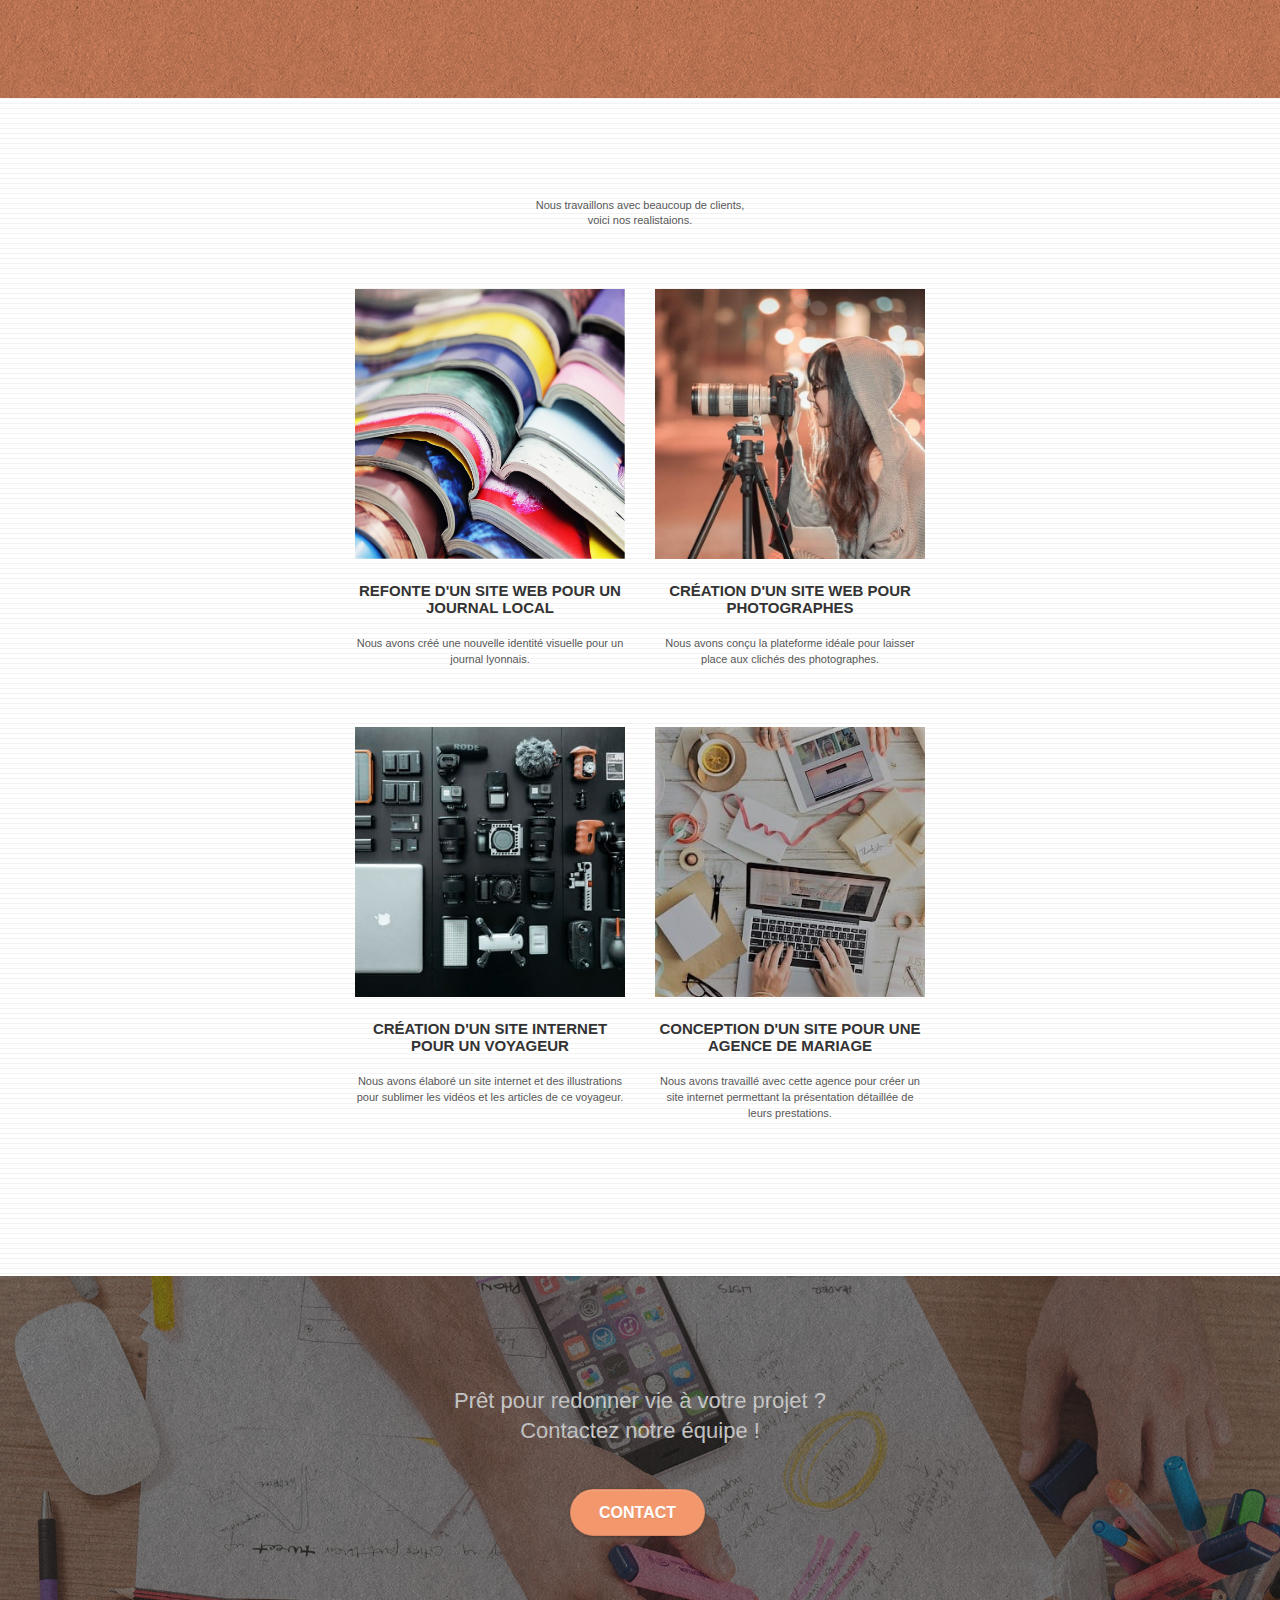
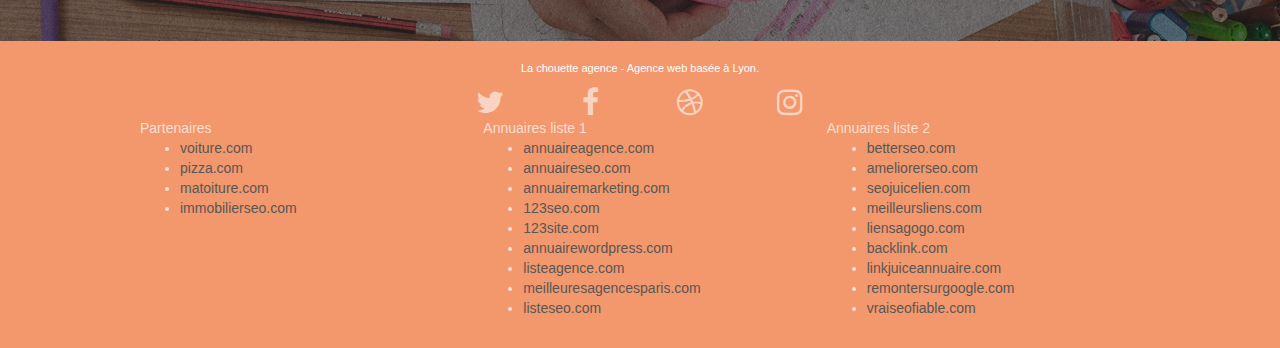
==== commit 581f545e: "Modification de la couleur ligne 777" ====
--- a/apres/index.html
+++ b/apres/index.html
@@ -10,7 +10,7 @@
 	<meta name="viewport" content="width=device-width, initial-scale=1.0, viewport-fit=cover">
 	<link rel="shortcut icon" type="image/png" href="favicon.jpg">
 	<meta name="robots" content="index,follow">
-	<link rel=”canonical” href=”https://kratoom.github.io/FlorianBoche_4_22062021/apres/index” />
+	<link rel=”canonical” href=”https://kratoom.github.io/FlorianBoche_4_22062021/apres/index.html” />
 
 	<link rel="stylesheet" type="text/css" href="./css/bootstrap.css">
 	<link rel="stylesheet" type="text/css" href="style.css">
@@ -80,7 +80,7 @@
 							<img src="img/logo.png" class="center-block image-resize-mode" width="100"
 								alt="La chouette agence, agence web paris, création logo paris" />
 							<h1 class="text-center hero-bloc-text tc-white ">
-								La chouette agence, experte en webdesign.
+								La chouette agence , experte en webdesign.
 							</h1>
 							<div class="text-center">
 								<a href="page2.html" class="btn btn-lg btn-clean btn-rd cta-hero btn-atomic-tangerine"
@@ -99,8 +99,8 @@
 				<div class="container bloc-md">
 					<div class="row">
 						<div class="col-sm-12 text-center">
-							<p>La chouette agence est une agence de web design qui aide<br>
-								les entreprises à devenir attractives et visible sur Internet. </p>
+							<h2>La chouette agence est une agence de web design qui aide<br>
+								les entreprises à devenir attractives et visible sur Internet. </h2>
 						</div>
 					</div>
 					<div class="row voffset-lg med-width-whitespace">
--- a/apres/style.css
+++ b/apres/style.css
@@ -775,7 +775,7 @@
 }
 
 .tc-white {
-    color: #F3976C!important;
+    color: #FFFFFF!important;
 }
 
 .btn-atomic-tangerine {
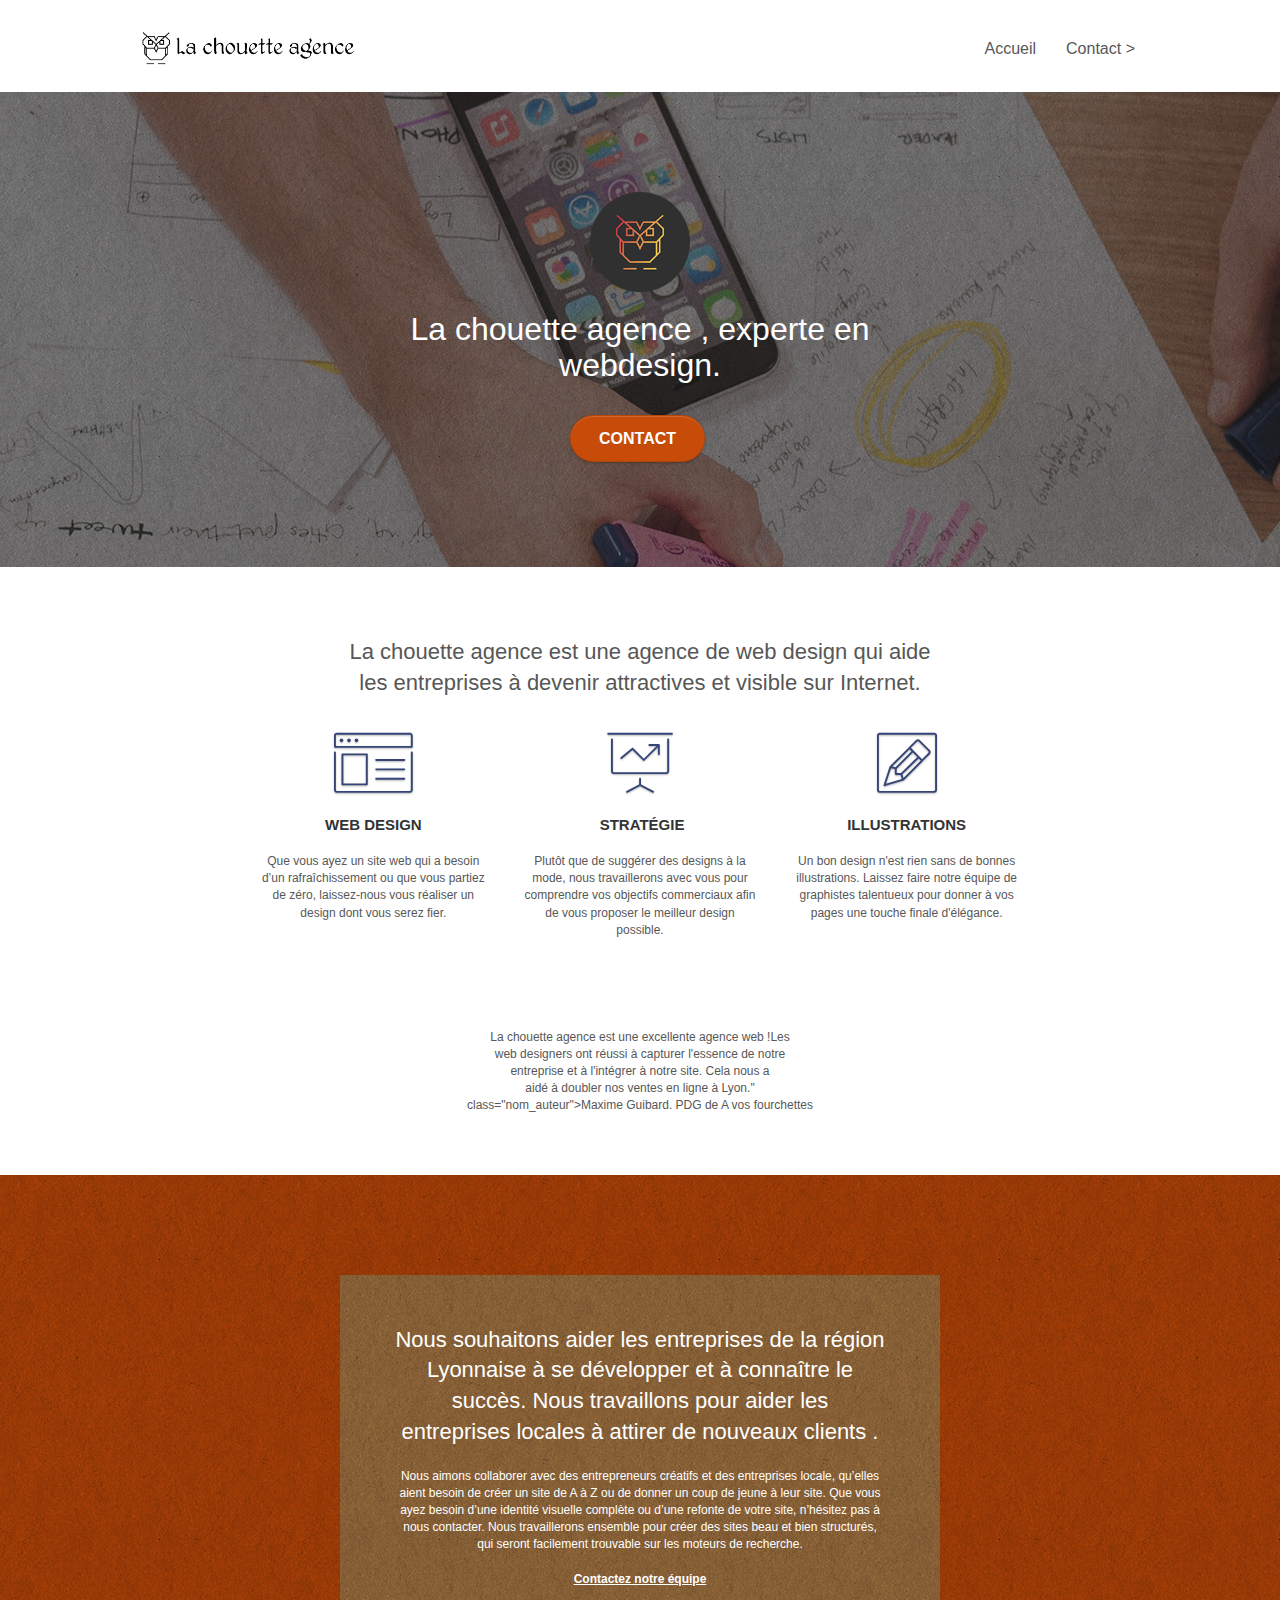
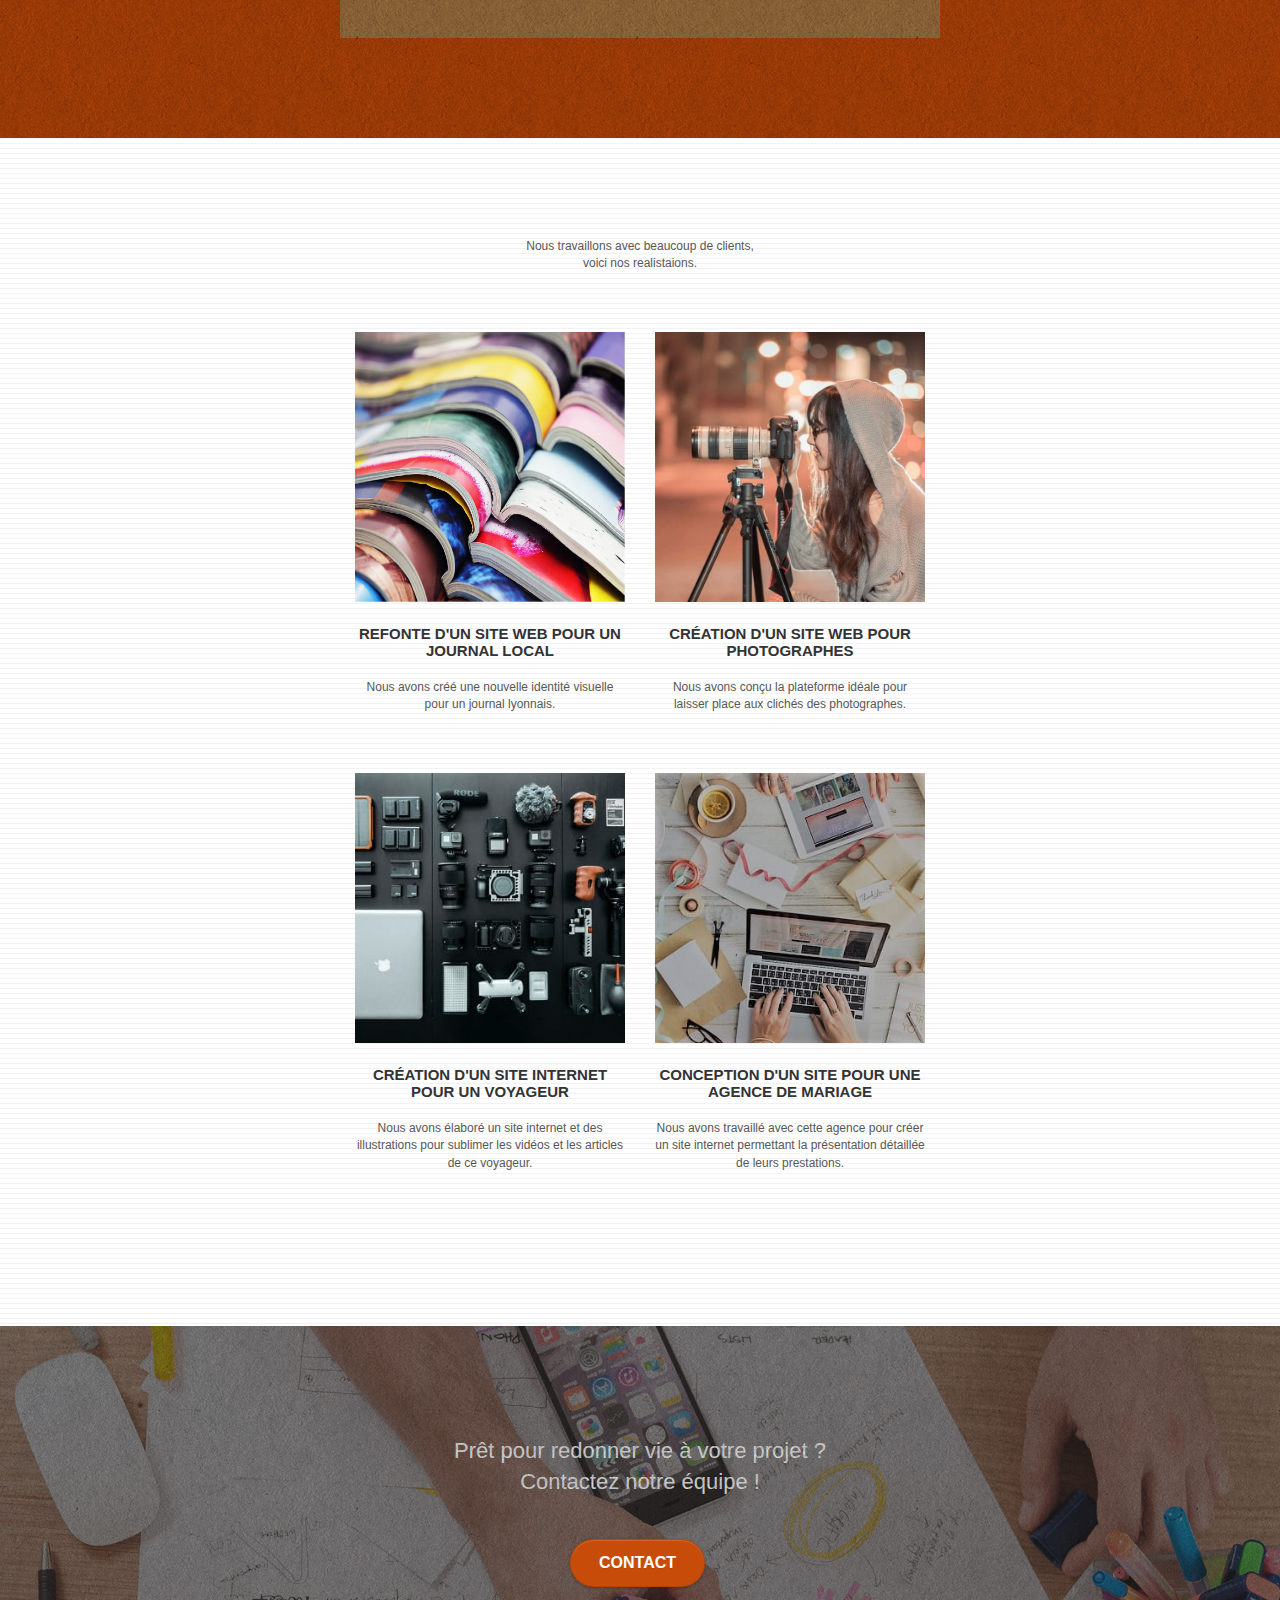
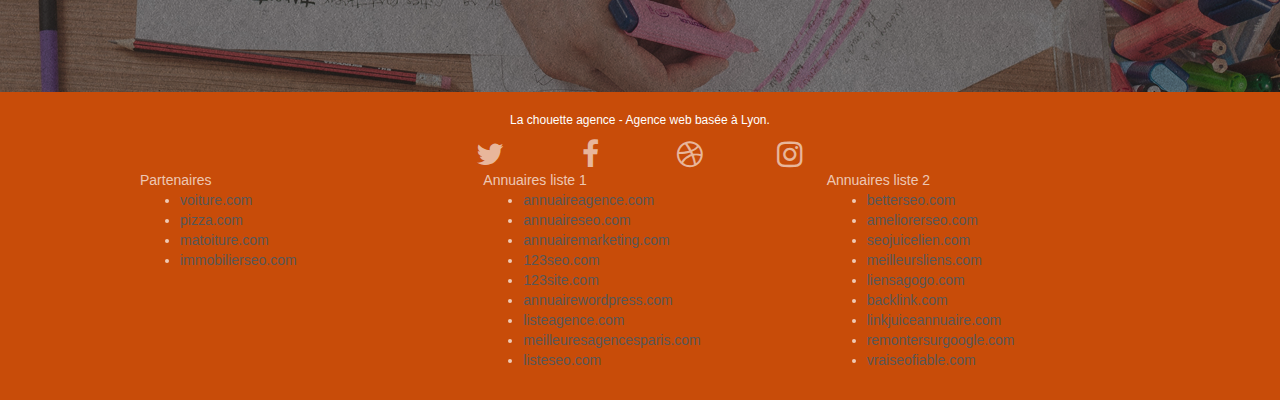
==== commit 701a75c9: "modification html p w3c" ====
--- a/apres/index.html
+++ b/apres/index.html
@@ -147,9 +147,9 @@
 							<p>La chouette agence est une excellente agence web !Les <br>
 								web designers ont réussi à capturer l'essence de notre <br>
 								entreprise et à l'intégrer à notre site. Cela nous a <br>
-								aidé à doubler nos ventes en ligne à Lyon."<br><span
+								aidé à doubler nos ventes en ligne à Lyon."<br><span>
 									class="nom_auteur">Maxime Guibard. PDG de A vos fourchettes</span></p>
-							</p>
+
 						</div>
 					</div>
 				</div>
--- a/apres/style.css
+++ b/apres/style.css
@@ -677,7 +677,7 @@
 }
 
 p {
-    font-size: 11px;
+    font-size: 12px;
 }
 
 .tight-width-whitespace {
@@ -771,7 +771,7 @@
 }
 
 .bgc-atomic-tangerine {
-    background-color: #F3976C;
+    background-color: #C84C09;
 }
 
 .tc-white {
@@ -779,7 +779,7 @@
 }
 
 .btn-atomic-tangerine {
-    background: #F3976C;
+    background: #C84C09;
     color: #FFFFFF!important;
 }
 
@@ -797,11 +797,11 @@
 }
 
 .ltc-atomic-tangerine {
-    color: #F3976C!important;
+    color: #C84C09!important;
 }
 
 .ltc-atomic-tangerine:hover {
-    color: #c27956!important;
+    color: #C84C09!important;
 }
 
 .icon-dark-slate-blue {
@@ -930,6 +930,7 @@
         text-align: left;
         padding-left: 15px;
         width: 100%;
+        color: #FFFFFF;
     }
     .nav > li:hover {
         background: rgba(0, 0, 0, .08);
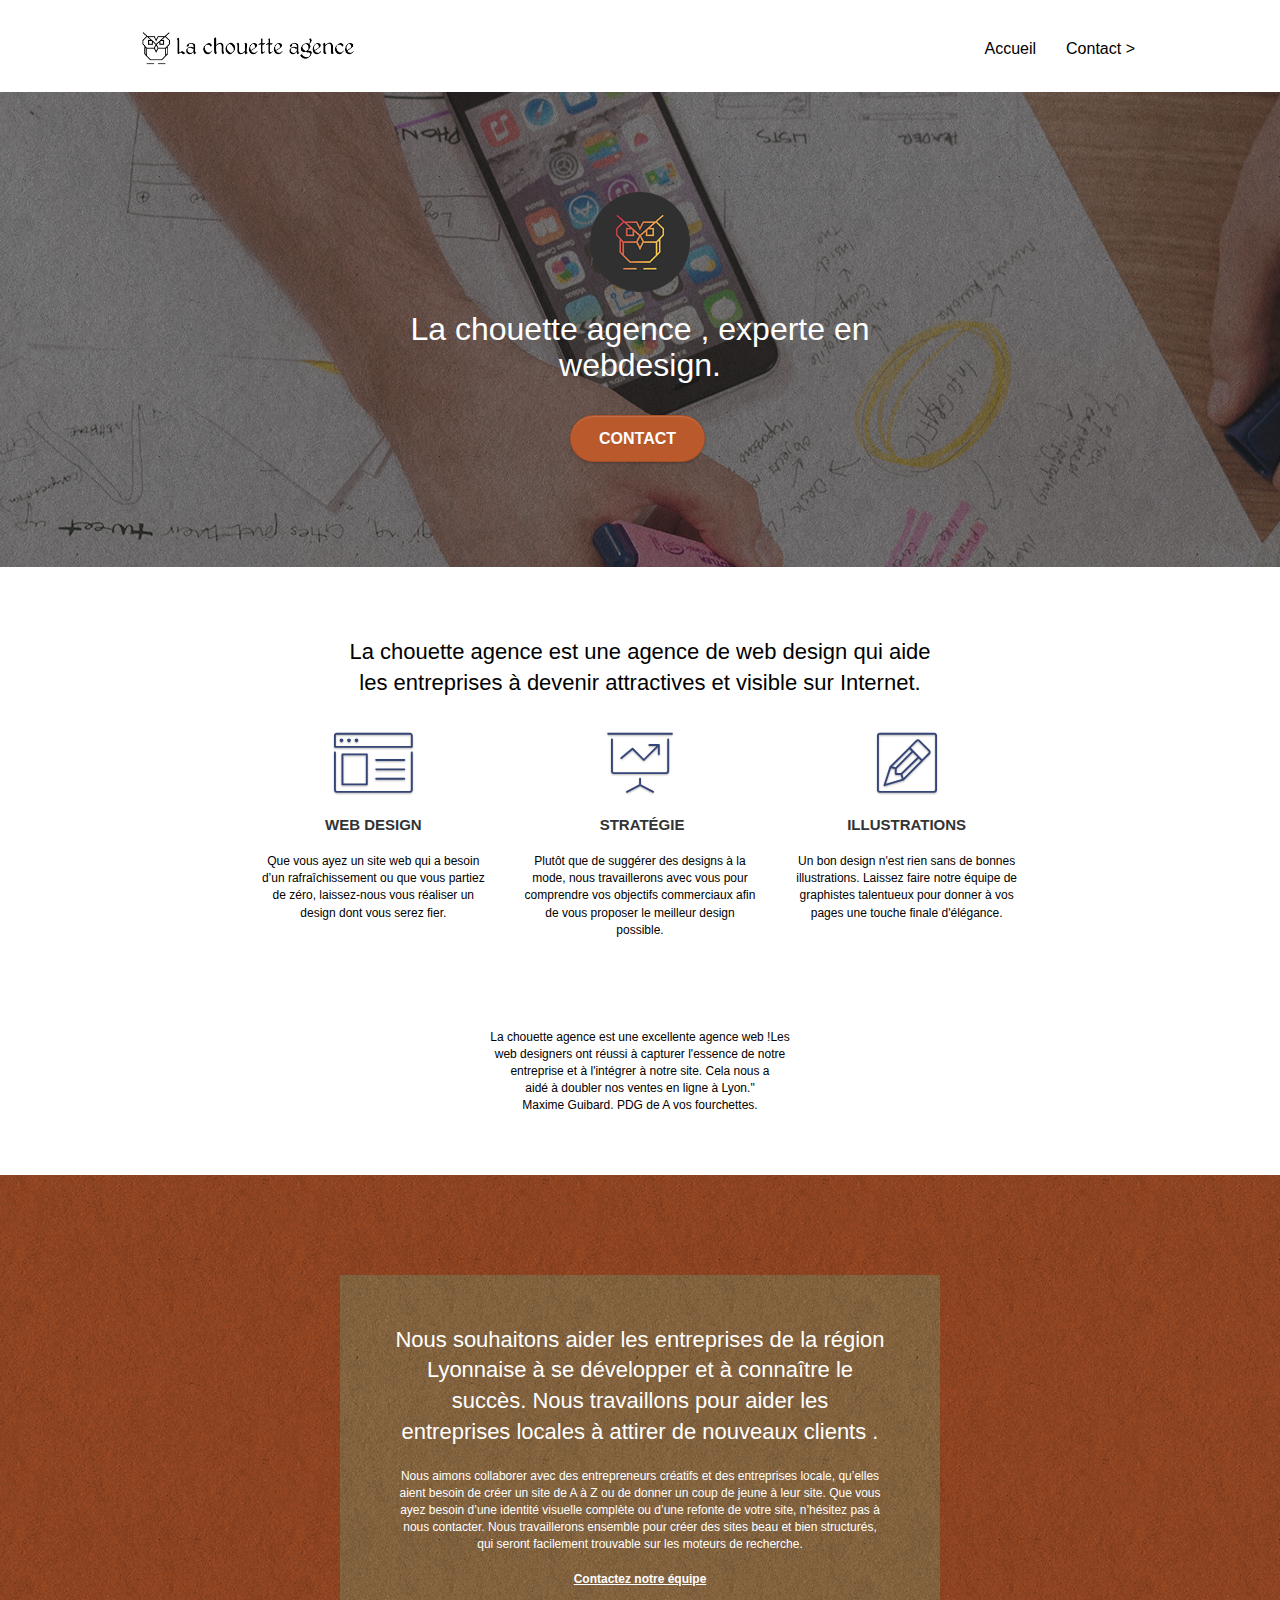
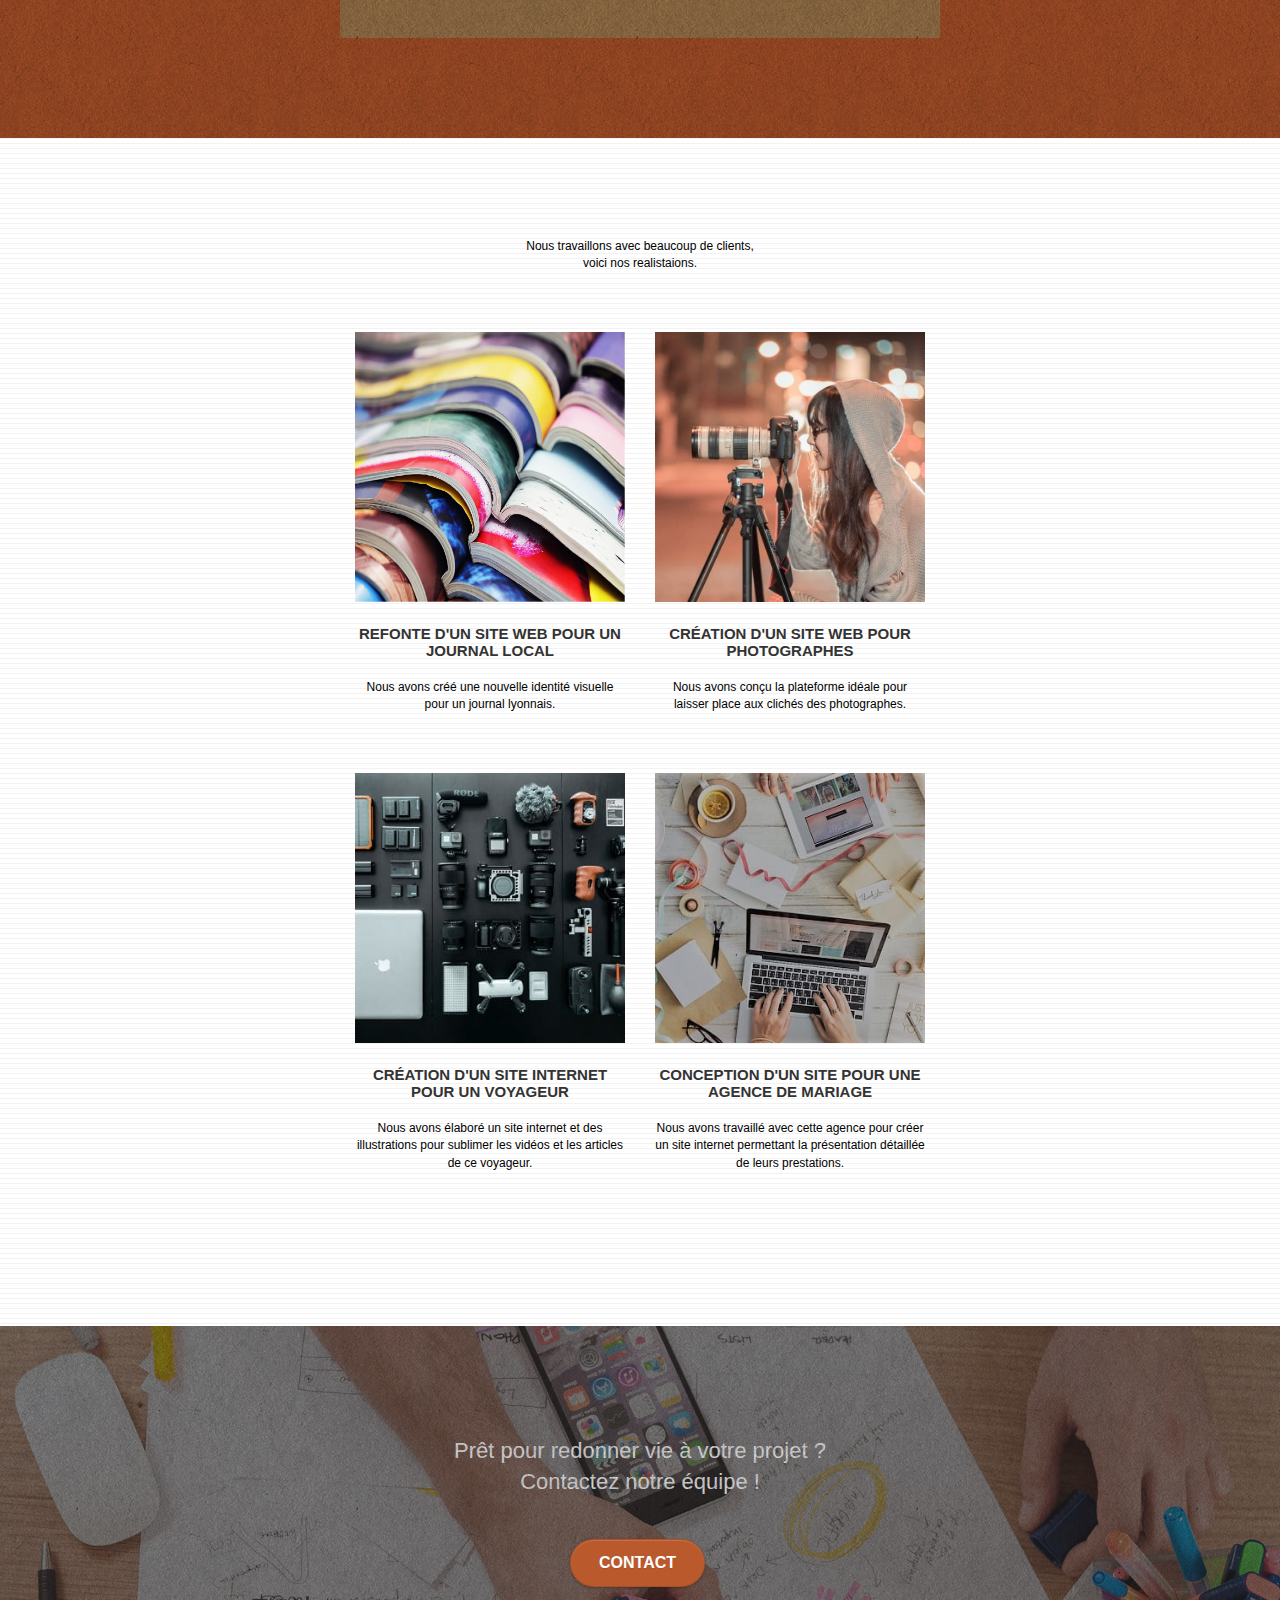
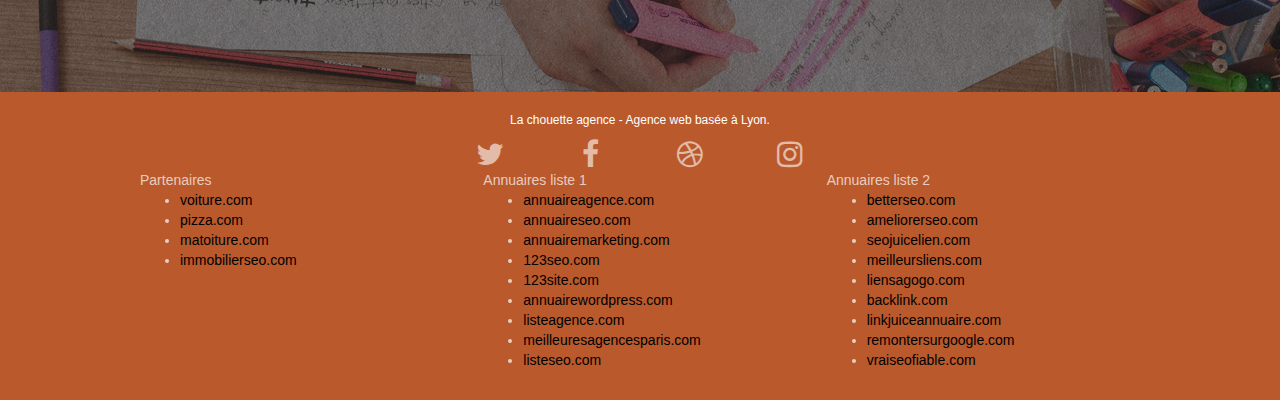
==== commit f2306dd4: "modification couleur pour contraste" ====
--- a/apres/index.html
+++ b/apres/index.html
@@ -148,7 +148,7 @@
 								web designers ont réussi à capturer l'essence de notre <br>
 								entreprise et à l'intégrer à notre site. Cela nous a <br>
 								aidé à doubler nos ventes en ligne à Lyon."<br><span>
-									class="nom_auteur">Maxime Guibard. PDG de A vos fourchettes</span></p>
+								Maxime Guibard. PDG de A vos fourchettes.</span></p>
 
 						</div>
 					</div>
--- a/apres/style.css
+++ b/apres/style.css
@@ -361,6 +361,10 @@
     position: relative;
     z-index: 2;
 }
+.row .col-sm-4 .ul a {
+    color: #FFFFFF!important;
+
+}
 
 @media (min-width: 768px) {
     .site-navigation {
@@ -651,7 +655,7 @@
 a {
     font-family: "helvetica";
     font-weight: 400;
-    color: #575757!important;
+    color: #000000!important;
 }
 
 .container {
@@ -771,7 +775,7 @@
 }
 
 .bgc-atomic-tangerine {
-    background-color: #C84C09;
+    background-color: #BA592C;
 }
 
 .tc-white {
@@ -779,7 +783,7 @@
 }
 
 .btn-atomic-tangerine {
-    background: #C84C09;
+    background: #BA592C;
     color: #FFFFFF!important;
 }
 
@@ -930,7 +934,6 @@
         text-align: left;
         padding-left: 15px;
         width: 100%;
-        color: #FFFFFF;
     }
     .nav > li:hover {
         background: rgba(0, 0, 0, .08);
